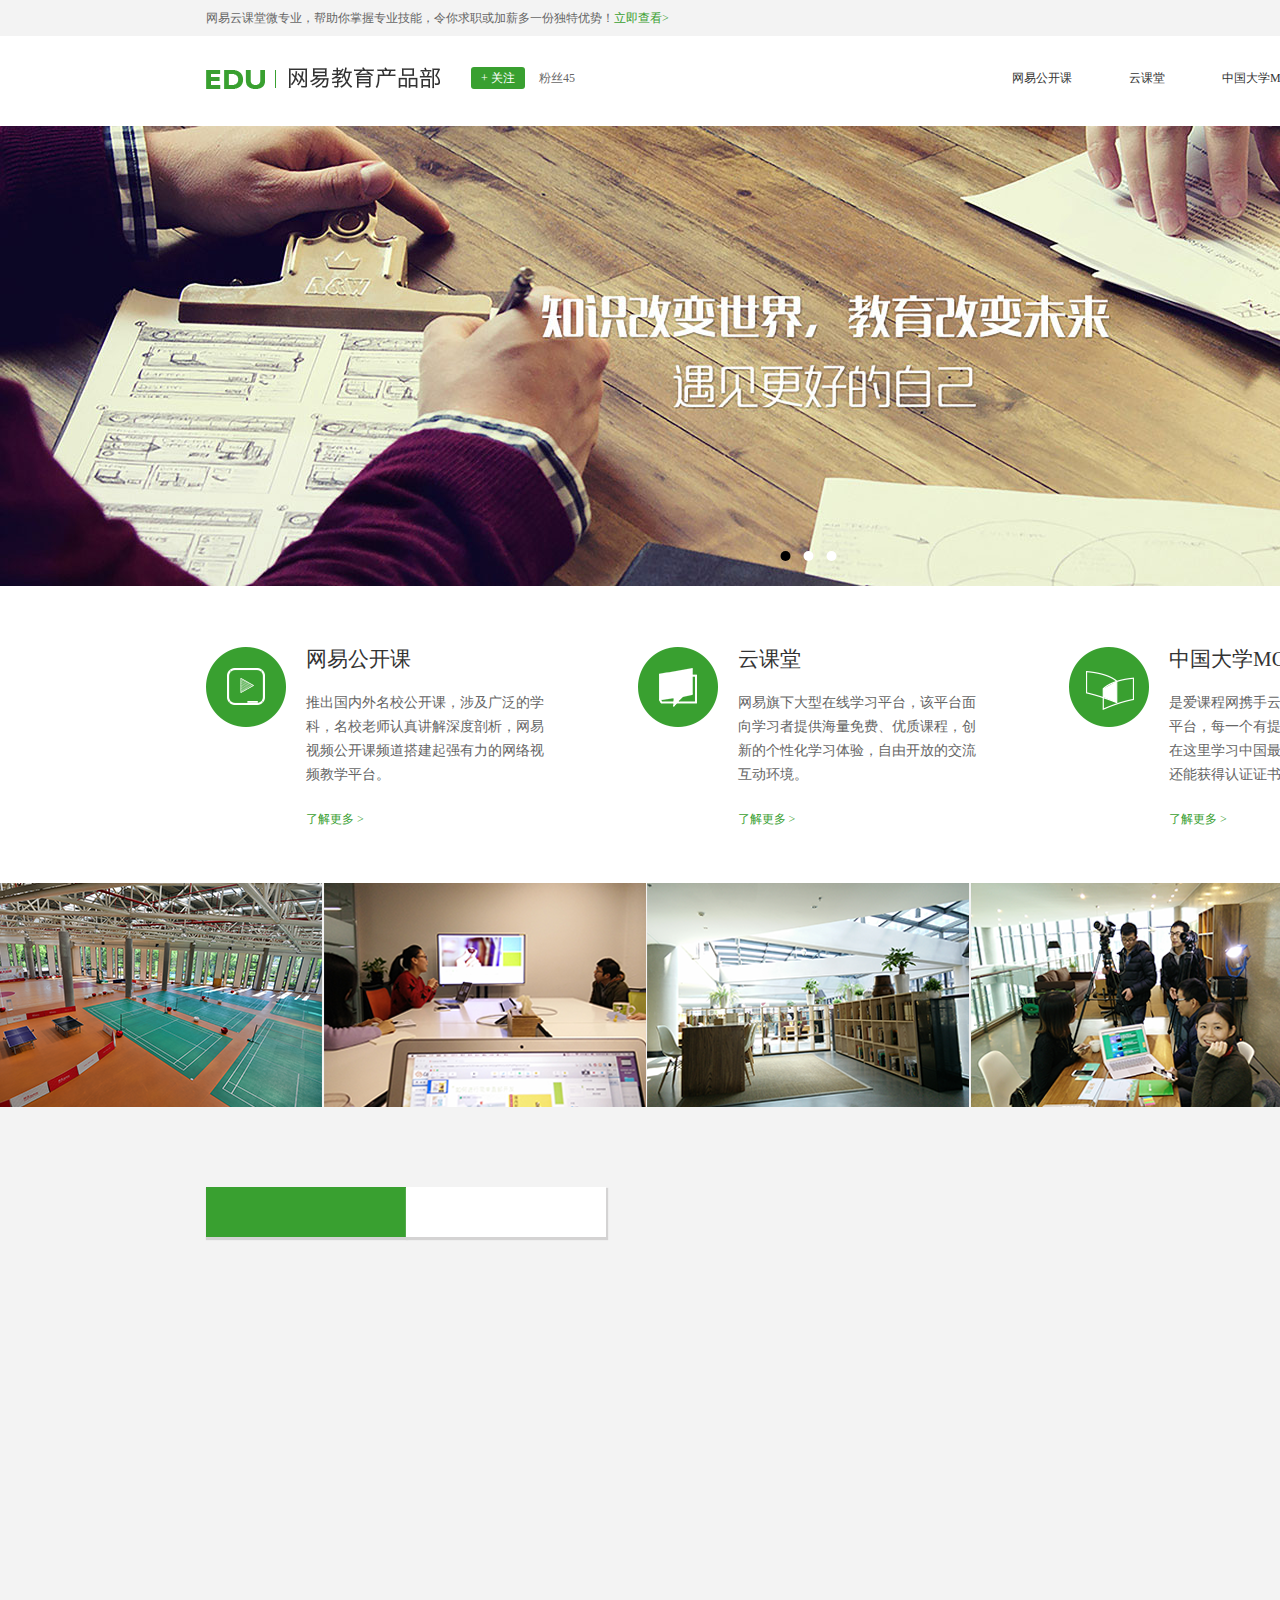
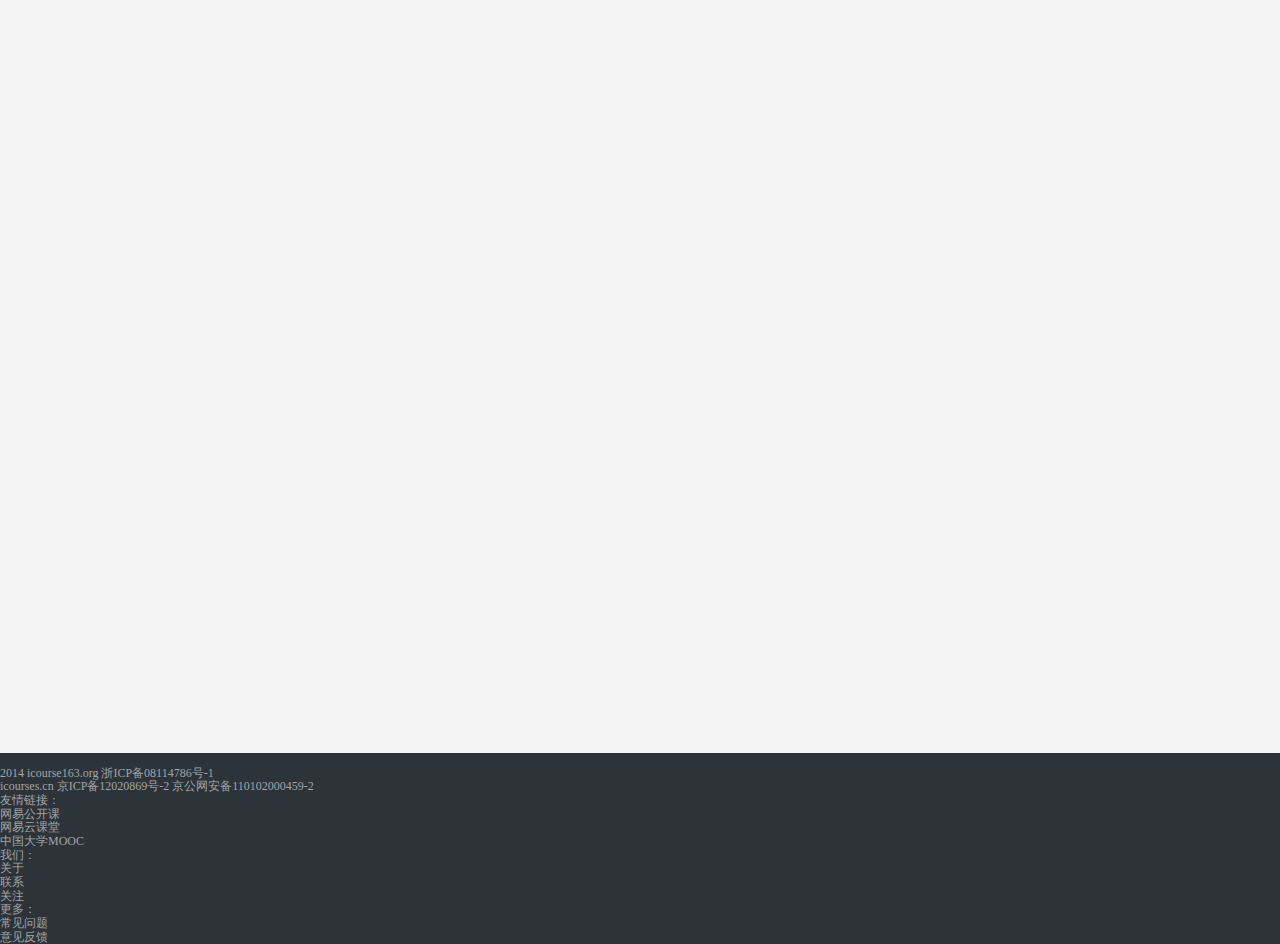
==== 大作业.html @ 4565487f "lunbo" ====
<!DOCTYPE html>
<html lang="en">
<head>
	<meta charset="UTF-8">
	<title>网易大作业</title>
	<link rel="stylesheet" type="text/css" href="css/reset.css">
	<link rel="stylesheet" type="text/css" href="">
	<style type="text/css" >
	body{
		font-family: '微软雅黑';white-space:nowrap;overflow-x:visible;
		color:#666666;
		overflow:auto;
		/*background-color: #f3f3f3;*/
		/*text-align: center;*/
	}
	.body2{
		
		width: 1616px;
/*		display: inline-block;*/
		margin:0 auto 0 auto;
	}
	.middle{
		margin: auto 206px auto 206px;

	}
	.flood{
		margin-bottom: 0px;
		background-color: #2c3339;
		color: #a2a4a5;
	}
	.flood>div>ul>li>a{
		color: #a2a4a5;
	}
	.flood>div>ul>li>a:hover{
		color: #a2a4a5;
		text-decoration:underline;
	}
	.top{
		background-color: #f3f3f3;
		margin-top: 0px;
		line-height: 36px;
		display: flex;
		font-size: 12px; 
	}
	.top_left{
		margin-left: 206px;
	}
	.top_right{
		margin:auto 205px auto auto;

	}
	.top_look{
		color: #39a030;
	}
	.top_2{
		height: 22px;
		display: inline-block;
		width: 100%;
		margin: 31px 0 37px 0;
/* 		float:left; */

	}
	.top2_EDU{
		background-image: url("img/img.png");
		background-repeat: no-repeat;
		background-position: 0 0px;
		height: 22px;
		width: 235px;
		float: left;
	}
	.top2_guanzhu{
		width: 54px;
		background-color: #39a030;
		float: left;
		line-height: 22px;
		margin-left: 30px;
		border-radius:3px;
		color: white;
		text-align:center;
	}
	.top2_guanzhu>a{
	color: white;
	}
	.top2_guanzhu>a:hover{
	color: white;
}
	.top2_fans {
		line-height: 22px;
		margin-left: 14px;
	}
	.top2_liebiao{
		float: right;
	}
	.top_2>*{
		display: inline-block;
	}
	.top2_ul{
		text-align: center;
		height: 22px;
		line-height: 22px;

	}
	.top2_ul>li{
	display: inline-block;margin: auto 54px -6px auto;
	}
/* 	.top2_ul>li> */
	a:hover{
	color: #39a030;
	}
	.top2_sousuo{
	background-image: url("img/img.png");
	background-repeat: no-repeat;
	background-position: 0 -123px;
	height: 18px;
	width: 18px;	
	
	}
	.top2_ul>li.top2_ssli{
	display: inline-block;margin: auto 29px -6px auto;
	}
	.lunbo{
	height: 460px;
	}
	.sanlie{
	
	margin:61px 0 61px 0;
	}
	.sanlie ul{

	}
	.sanlie ul li{
	display: inline-block;
	width: 341px;
	
	height: 175px;
	white-space:pre-wrap;
	}
	.top2_li{
	margin: 2px 15px 2px 0px; 
	}
	.sanlie_flex{
	display: flex;
	justify-content:space-between;
	line-height: 24px;
	}
	.first{
	flex-graw:1;
	}
	.mid{
	flex-graw:1;    
	}
	.thrid{
	flex-graw:1;
	}
	.sanlie_bgimg{
		background-image: url("img/img.png");
		background-repeat: no-repeat;
		height: 80px;
		width: 80px;	
		float: left;
		margin-right: 20px;
	}
	.bgfirst{
		background-position: 0 -43px;
	}
	.bgmid{
		background-position: -80px -43px;
	}
	.bgthrid{
		background-position: -160px -43px;
	}
	.bgright{
		overflow: hidden;
	}
	h3{
		font-size: 21px;
		color: #333333;
	}
	.h3p{
		font-size: 14px;
		margin: 20px auto 20px auto;
		margin-left: 100px;
	}
	.sanlie_flex>*>a{
		margin-left: 100px;
		color: #39a030;
	}
	.sanlie_flex>*>a:hover{
		text-decoration:underline;
	}
	.fiveimg{
		margin: auto 0px 80px 0px;
		display: flex;
		justify-content:space-between;

	}
	.fivehw{
		width: 322px;
		height: 224px;
		background-color: #f8f8f8;
		background-image: url("img/five.png");
		background-repeat: no-repeat;
		width: 320px;	
		height: 220px;
		padding: 2px 1px 2px 1px;
	}
	.five2{
		background-position: -323px 0px;
	}
	.five3{
		background-position: -648px 0px;
	}
	.five4{
		background-position: -975px 0px;
	}
	.five5{
		background-position: -1297px 0px;
	}	
	.prod_design{
		width: 200px;
		height: 50px;
		background-color: #39a030;
/*		display: inline-block;*/
		float: left;
		box-shadow:1px 2px 1px 1px #d4d3d3;
	}
	.prog_language{
		width: 200px;
		height: 50px;
		/*display: inline-block;*/
		background-color:white;
		float: left;
		box-shadow:1px 2px 1px 1px #d4d3d3;
	}
	.bgc{
		background-color:#f3f3f3;
		margin-left: 0px;
		height: 1470px;
	}
	.ajx{
		display: block;
		
	}
	.lunbo{
		position:relative;
		/*background-image: url("img/轮播.jpg");*/
	}
	.lunbo_dian{
		position:absolute;
		width:69px; 
        height:10px; 
        right: 50%;
        bottom:30px;
        transform: translate(50%,50%);

	}
	span{
		float: left;
        border-radius:10px;
        width:10px; 
        height:10px; 
        background-color: white;
        display: block;
        margin:0 6.5px;
        bottom: 10px;
        right: 13px; 
        /*position:absolute;*/
        cursor:pointer;
        z-index: 1;
	}
	span:hover{
        background-color: black;
    }
    span:checked{
        background-color: white;
    }
    span:last-of-type{
        right: 0px;
    }
	#d{
		z-index: 0;
	}
	.bianse{
		background-color: black;
	}
	.wuse{
		background-color: white;
	}
	</style>
</head>
<body>
	<div class="body2">
	<div class="top">
		<div class="top_left"><p>网易云课堂微专业，帮助你掌握专业技能，令你求职或加薪多一份独特优势！<a class="top_look" href="http://study.163.com/" target="view_window">立即查看></a></p></div>
		<div class="top_right"><p>X 不再提醒 <img src="" alt=""></p></div>
	</div>
<div class="middle">
	<div class="top_2">
		<div class="top2_EDU" ></div>
		<div class="top2_guanzhu"><a href="">+ 关注</a></div>
		<div class="top2_fans"<p>粉丝45</p></div>
		<div class="top2_liebiao">
		<ul class="top2_ul">
		<li><a href="http://open.163.com/" target="view_window">网易公开课</a></li>
		<li><a href="http://study.163.com/" target="view_window">云课堂</a></li>
		<li class="top2_ssli"><a href="http://www.icourse163.org/" target="view_window">中国大学MOOC</a></li>
		<li class="top2_li"><a href="http://open.163.com/" target="view_window"><div class="top2_sousuo"></div></a></li></ul>
		</div>
	</div></div>
	<div  id="d" class="lunbo"><a class="lunbo_a" href="http://open.163.com/" target="view_window" onmouseover="mOver(this)" onmouseout="mOut(this)">
		<img class="lunbo_jpg" src="img/轮播1.jpg" alt=""></a>
		<div class="lunbo_dian">
			<span class="bianse" id="sp1"></span>
			<span id="sp2"></span>
			<span id="sp3"></span>
		</div>
	</div>
	<script>
		function fadeout(element){

        var t = element.getElementsByClassName('lunbo')[0]//获取元素对象
        t.style.opacity=0;//设置初始透明度为0
        function step(){
            t.style.opacity= parseFloat(t.style.opacity) + 0.01;//透明度增加0.1
             return;
             if (t.style.opacity=1) {  //判断透明度为1时，删除定时器
             clearInterval(intervalId);
             };}
        var intervalId = setInterval(step,5)//定时，每0.05秒执行一次step函数使得透明度增加0.1,0.5秒钟后透明度正好为1.
       
    } ;
    	var t = document.getElementsByClassName('lunbo')[0];//获取元素对象
    	var thttp = t.getElementsByClassName('lunbo_a')[0];//获取图片链接
    	var tjpg = thttp.getElementsByClassName('lunbo_jpg')[0];//获取图片位置
    	var diannum = document.getElementsByTagName('span');//获取小圆点
    fadeout(document);
    		var num=0;
    		
    		function huan(){
    			
    			
    			var tjpg = thttp.getElementsByClassName('lunbo_jpg')[0];
    			var hhh;
    			var dian = t.getElementsByClassName('lunbo_a')[0];
    			
    			// document.getElementsByTagName('span')[0].style.backgroundColor
    			num++;//改变轮播图片名称序号
    			if(num == 4){
    				num=1;
    			};
    			if(num==1){
    				hhh='http://open.163.com/';
    				diannum[0].className='bianse';
    				// diannum[1].className-='bianse';
    				diannum[2].className='wuse';
    			};
    			if(num==2){
    				hhh='http://study.163.com/';
    				diannum[0].className='wuse';
    				diannum[1].className='bianse';
    				// diannum[2].className-='bianse';
    			};
    			if(num==3){
    				hhh='http://www.icourse163.org/';
    				// diannum[0].className-='bianse';
    				diannum[1].className='wuse';
    				diannum[2].className='bianse';
    			};
    		thttp.setAttribute('href',hhh);//改写网址
    		tjpg.setAttribute('src','img/轮播' + num +'.jpg');//改写轮播图片
    		diannum.className += 'bianse';
    		 fadeout(document);

    	var spand = document.getElementsByTagName('span');
    	spand[0].addEventListener('mouseover',function(){ 
    		clearInterval(lunbo);
    		tjpg.setAttribute('src','img/轮播1.jpg');
    		spand[0].setAttribute('class','bianse');
    		spand[1].setAttribute('class','wuse');
    		spand[2].setAttribute('class','wuse');
    		num=1;},false);
    	spand[1].addEventListener('mouseover',function(){ 
    		clearInterval(lunbo);
    		tjpg.setAttribute('src','img/轮播2.jpg');
    		spand[0].setAttribute('class','wuse');
    		spand[1].setAttribute('class','bianse');
    		spand[2].setAttribute('class','wuse');
    		num=2;},false);
    	spand[2].addEventListener('mouseover',function(){ 
    		clearInterval(lunbo);
    		tjpg.setAttribute('src','img/轮播3.jpg');
    		spand[1].setAttribute('class','wuse');
    		spand[0].setAttribute('class','wuse');
    		spand[2].setAttribute('class','bianse');
    		num=3;},false);
    		/* diannum.addEventListener('mousedown',num=num,false);*/
    	};
    	huan();
    	var lunbo = setInterval(huan,5000);
    	// var t = document.getElementsByClassName('lunbo')[0];
    	// d.addEventListener('mouseover',clearInterval(lunbo),false);
    	// d.addEventListener('mouseout',function(){var lunbo = setInterval(huan,5000)},false);
    	function mOver(obj){ //鼠标指向是删除切换轮播定时器
    		 clearInterval(lunbo);
    	}
    	function mOut(obj){ //鼠标移出时再设置定时器
    		lunbo = setInterval(huan,5000);
    	}
    	// 	var lunbo = setInterval(huan,5000);
    	// 	return lunbo;
    	// }

    	// spand[1].addEventListener('click',function(){ 
    	// 	clearInterval(lunbo);
    	// 	tjpg.setAttribute('src','img/轮播2.jpg');
    	// 	spand[0].className='wuse'；
    	// 	spand[2].className='wuse'；},false);
    	// spand[2].addEventListener('click',function(){ 
    	// 	clearInterval(lunbo);
    	// 	tjpg.setAttribute('src','img/轮播3.jpg');
    	// 	spand[0].className='wuse'；
    	// 	spand[1].className='wuse'；},false);




	</script>

	<div class="middle">
	<div class="sanlie">
	<ul class="sanlie_flex">
		<li class="first"><div class="sanlie_bgimg bgfirst"></div><div class="bgright bgr1"></div><h3>网易公开课</h3><p class="h3p">推出国内外名校公开课，涉及广泛的学科，名校老师认真讲解深度剖析，网易视频公开课频道搭建起强有力的网络视频教学平台。</p><a href="http://open.163.com/" target="view_window">了解更多 ></a>
		</li>
		<li class="mid"><div class="sanlie_bgimg bgmid"></div><div class="bgright bgr2"></div><h3>云课堂</h3><p class="h3p">网易旗下大型在线学习平台，该平台面向学习者提供海量免费、优质课程，创新的个性化学习体验，自由开放的交流互动环境。</p><a href="http://study.163.com/" target="view_window">了解更多 ></a>
		</li>
		<li class="thrid"><div class="sanlie_bgimg bgthrid"></div><div class="bgright bgr3"></div><h3>中国大学MOOC</h3><p class="h3p">是爱课程网携手云课堂打造的在线学习平台，每一个有提升愿望的人,都可以在这里学习中国最好的大学课程，学完还能获得认证证书。</p><a href="http://www.icourse163.org/" target="view_window">了解更多 ></a>
		</li>
	</ul>
	</div>
</div>
<div class="bgc">
	<div class="fiveimg">
		<div class="five1 fivehw"></div>			
		<div class="five2 fivehw"></div>	
		<div class="five3 fivehw"></div>
		<div class="five4 fivehw"></div>
		<div class="five5 fivehw"></div>			
	</div>

<div class="middle ajx">
	<div class="prod_design"></div>
	<div class="prog_language"></div>
</div>
</div>
	<div class="flood">
		<div>
			<img src="" alt=""><p>2014 icourse163.org 浙ICP备08114786号-1</p><p>icourses.cn 京ICP备12020869号-2 京公网安备110102000459-2</p>
		</div>
		<div>
			<ul><p>友情链接：</p>
			<li><a href="">网易公开课</a></li>
			<li><a href="">网易云课堂</a></li>
			<li><a href="">中国大学MOOC</a></li>
			</ul>
		</div>		
		<div>
			<ul><p>我们：</p>
			<li><a href="">关于</a></li>
			<li><a href="">联系</a></li>
			<li><a href="">关注</a></li>
			</ul>
		</div>
		<div>
			<ul><p>更多：</p>
			<li><a href="">常见问题</a></li>
			<li><a href="">意见反馈</a></li>
			</ul>
		</div>
	</div>
</div> <!-- body2 -->
</body>
</html>
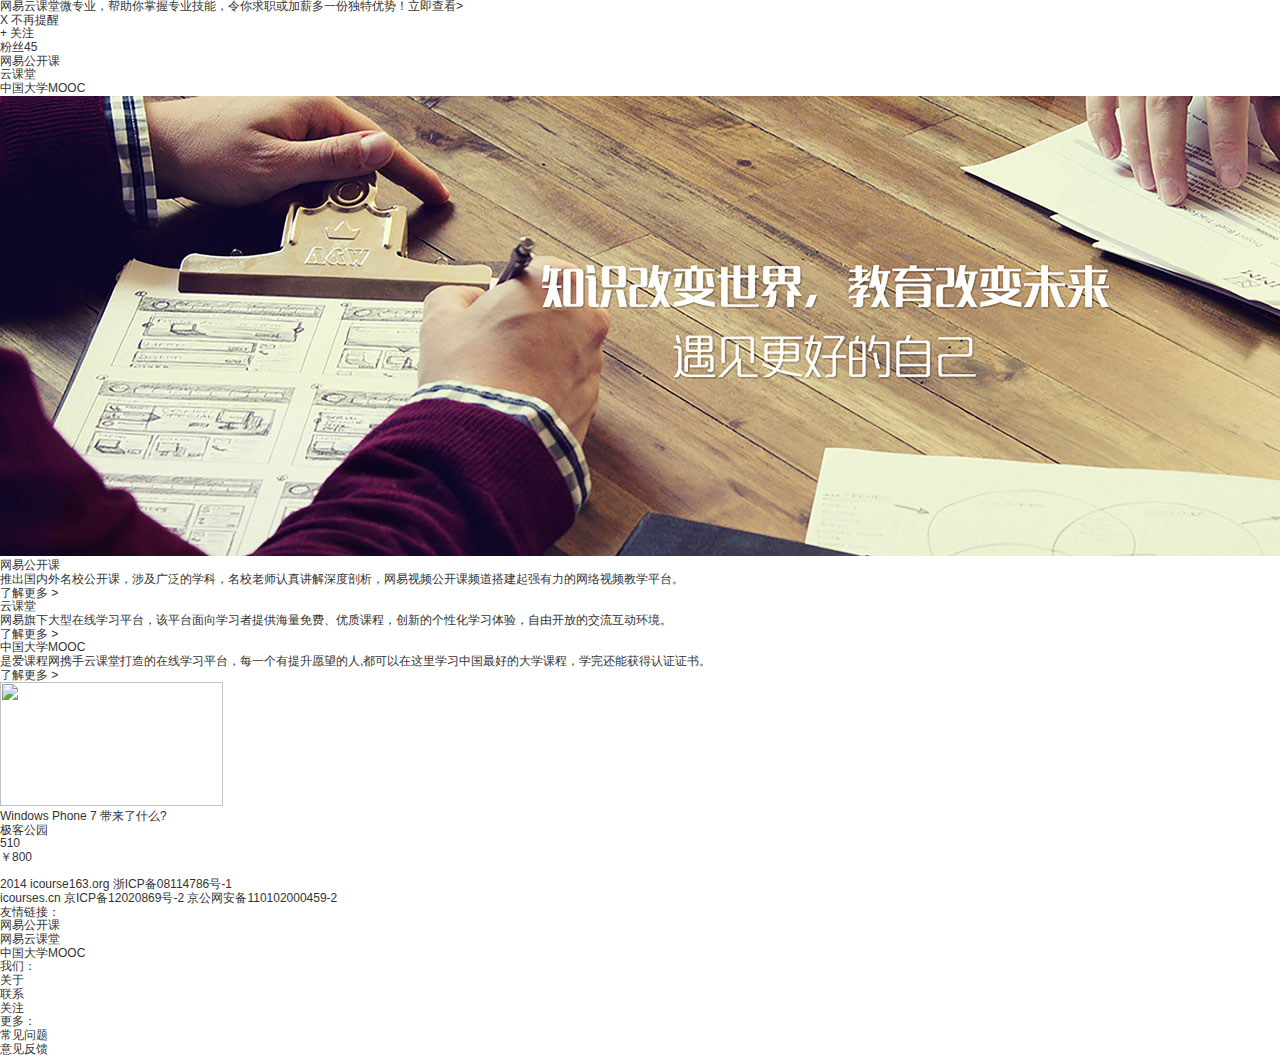
==== commit 2719afc9: "9.17" ====
--- a/大作业.html
+++ b/大作业.html
@@ -4,289 +4,8 @@
 	<meta charset="UTF-8">
 	<title>网易大作业</title>
 	<link rel="stylesheet" type="text/css" href="css/reset.css">
-	<link rel="stylesheet" type="text/css" href="">
-	<style type="text/css" >
-	body{
-		font-family: '微软雅黑';white-space:nowrap;overflow-x:visible;
-		color:#666666;
-		overflow:auto;
-		/*background-color: #f3f3f3;*/
-		/*text-align: center;*/
-	}
-	.body2{
-		
-		width: 1616px;
-/*		display: inline-block;*/
-		margin:0 auto 0 auto;
-	}
-	.middle{
-		margin: auto 206px auto 206px;
-
-	}
-	.flood{
-		margin-bottom: 0px;
-		background-color: #2c3339;
-		color: #a2a4a5;
-	}
-	.flood>div>ul>li>a{
-		color: #a2a4a5;
-	}
-	.flood>div>ul>li>a:hover{
-		color: #a2a4a5;
-		text-decoration:underline;
-	}
-	.top{
-		background-color: #f3f3f3;
-		margin-top: 0px;
-		line-height: 36px;
-		display: flex;
-		font-size: 12px; 
-	}
-	.top_left{
-		margin-left: 206px;
-	}
-	.top_right{
-		margin:auto 205px auto auto;
-
-	}
-	.top_look{
-		color: #39a030;
-	}
-	.top_2{
-		height: 22px;
-		display: inline-block;
-		width: 100%;
-		margin: 31px 0 37px 0;
-/* 		float:left; */
-
-	}
-	.top2_EDU{
-		background-image: url("img/img.png");
-		background-repeat: no-repeat;
-		background-position: 0 0px;
-		height: 22px;
-		width: 235px;
-		float: left;
-	}
-	.top2_guanzhu{
-		width: 54px;
-		background-color: #39a030;
-		float: left;
-		line-height: 22px;
-		margin-left: 30px;
-		border-radius:3px;
-		color: white;
-		text-align:center;
-	}
-	.top2_guanzhu>a{
-	color: white;
-	}
-	.top2_guanzhu>a:hover{
-	color: white;
-}
-	.top2_fans {
-		line-height: 22px;
-		margin-left: 14px;
-	}
-	.top2_liebiao{
-		float: right;
-	}
-	.top_2>*{
-		display: inline-block;
-	}
-	.top2_ul{
-		text-align: center;
-		height: 22px;
-		line-height: 22px;
-
-	}
-	.top2_ul>li{
-	display: inline-block;margin: auto 54px -6px auto;
-	}
-/* 	.top2_ul>li> */
-	a:hover{
-	color: #39a030;
-	}
-	.top2_sousuo{
-	background-image: url("img/img.png");
-	background-repeat: no-repeat;
-	background-position: 0 -123px;
-	height: 18px;
-	width: 18px;	
-	
-	}
-	.top2_ul>li.top2_ssli{
-	display: inline-block;margin: auto 29px -6px auto;
-	}
-	.lunbo{
-	height: 460px;
-	}
-	.sanlie{
-	
-	margin:61px 0 61px 0;
-	}
-	.sanlie ul{
-
-	}
-	.sanlie ul li{
-	display: inline-block;
-	width: 341px;
-	
-	height: 175px;
-	white-space:pre-wrap;
-	}
-	.top2_li{
-	margin: 2px 15px 2px 0px; 
-	}
-	.sanlie_flex{
-	display: flex;
-	justify-content:space-between;
-	line-height: 24px;
-	}
-	.first{
-	flex-graw:1;
-	}
-	.mid{
-	flex-graw:1;    
-	}
-	.thrid{
-	flex-graw:1;
-	}
-	.sanlie_bgimg{
-		background-image: url("img/img.png");
-		background-repeat: no-repeat;
-		height: 80px;
-		width: 80px;	
-		float: left;
-		margin-right: 20px;
-	}
-	.bgfirst{
-		background-position: 0 -43px;
-	}
-	.bgmid{
-		background-position: -80px -43px;
-	}
-	.bgthrid{
-		background-position: -160px -43px;
-	}
-	.bgright{
-		overflow: hidden;
-	}
-	h3{
-		font-size: 21px;
-		color: #333333;
-	}
-	.h3p{
-		font-size: 14px;
-		margin: 20px auto 20px auto;
-		margin-left: 100px;
-	}
-	.sanlie_flex>*>a{
-		margin-left: 100px;
-		color: #39a030;
-	}
-	.sanlie_flex>*>a:hover{
-		text-decoration:underline;
-	}
-	.fiveimg{
-		margin: auto 0px 80px 0px;
-		display: flex;
-		justify-content:space-between;
-
-	}
-	.fivehw{
-		width: 322px;
-		height: 224px;
-		background-color: #f8f8f8;
-		background-image: url("img/five.png");
-		background-repeat: no-repeat;
-		width: 320px;	
-		height: 220px;
-		padding: 2px 1px 2px 1px;
-	}
-	.five2{
-		background-position: -323px 0px;
-	}
-	.five3{
-		background-position: -648px 0px;
-	}
-	.five4{
-		background-position: -975px 0px;
-	}
-	.five5{
-		background-position: -1297px 0px;
-	}	
-	.prod_design{
-		width: 200px;
-		height: 50px;
-		background-color: #39a030;
-/*		display: inline-block;*/
-		float: left;
-		box-shadow:1px 2px 1px 1px #d4d3d3;
-	}
-	.prog_language{
-		width: 200px;
-		height: 50px;
-		/*display: inline-block;*/
-		background-color:white;
-		float: left;
-		box-shadow:1px 2px 1px 1px #d4d3d3;
-	}
-	.bgc{
-		background-color:#f3f3f3;
-		margin-left: 0px;
-		height: 1470px;
-	}
-	.ajx{
-		display: block;
-		
-	}
-	.lunbo{
-		position:relative;
-		/*background-image: url("img/轮播.jpg");*/
-	}
-	.lunbo_dian{
-		position:absolute;
-		width:69px; 
-        height:10px; 
-        right: 50%;
-        bottom:30px;
-        transform: translate(50%,50%);
-
-	}
-	span{
-		float: left;
-        border-radius:10px;
-        width:10px; 
-        height:10px; 
-        background-color: white;
-        display: block;
-        margin:0 6.5px;
-        bottom: 10px;
-        right: 13px; 
-        /*position:absolute;*/
-        cursor:pointer;
-        z-index: 1;
-	}
-	span:hover{
-        background-color: black;
-    }
-    span:checked{
-        background-color: white;
-    }
-    span:last-of-type{
-        right: 0px;
-    }
-	#d{
-		z-index: 0;
-	}
-	.bianse{
-		background-color: black;
-	}
-	.wuse{
-		background-color: white;
-	}
-	</style>
+	<link rel="stylesheet" type="text/css" href="css/Widescreen.css">
+
 </head>
 <body>
 	<div class="body2">
@@ -378,6 +97,7 @@
     		spand[0].setAttribute('class','bianse');
     		spand[1].setAttribute('class','wuse');
     		spand[2].setAttribute('class','wuse');
+    		fadeout(document);
     		num=1;},false);
     	spand[1].addEventListener('mouseover',function(){ 
     		clearInterval(lunbo);
@@ -385,6 +105,7 @@
     		spand[0].setAttribute('class','wuse');
     		spand[1].setAttribute('class','bianse');
     		spand[2].setAttribute('class','wuse');
+    		fadeout(document);
     		num=2;},false);
     	spand[2].addEventListener('mouseover',function(){ 
     		clearInterval(lunbo);
@@ -392,6 +113,7 @@
     		spand[1].setAttribute('class','wuse');
     		spand[0].setAttribute('class','wuse');
     		spand[2].setAttribute('class','bianse');
+    		fadeout(document);
     		num=3;},false);
     		/* diannum.addEventListener('mousedown',num=num,false);*/
     	};
@@ -423,7 +145,35 @@
 
 
 
-
+    	
+    	function page10(i){
+    		var i;
+
+		var xhr = new XMLHttpRequest();
+    	xhr.onreadystatechange = function(callback){
+    	 if (xhr.readyState === 4) { // 成功完成
+        // 判断响应结果:
+        if (xhr.status === 200) {
+            //console.log(xhr.responseText)// 成功，通过responseText拿到响应的文本:
+            return success(xhr.responseText);
+        } else {
+            // 失败，根据响应码判断失败原因:
+            //return fail(xhr.status);
+        }
+    	}
+    	}
+    	xhr.open('get','http://study.163.com/webDev/couresByCategory.htm'+'?' + 'pageNo='+ i +'&psize=20&type=10',true);
+    	//xhr.setRequestHeader()
+    	xhr.send();
+    	
+    	
+
+    	function success(obj){
+    		var data = JSON.parse(obj);
+    		console.log(data);
+    		console.log(data.list[0].bigPhotoUrl)
+    	}
+    	}
 	</script>
 
 	<div class="middle">
@@ -448,8 +198,22 @@
 	</div>
 
 <div class="middle ajx">
+	<div class="midtop">
 	<div class="prod_design"></div>
 	<div class="prog_language"></div>
+	</div>
+	<div class="midclass">
+		<div class="oneclass">
+			<div class="occenter">
+				<img width="223px" height="124px" src="http://img0.ph.126.net/ftDZ6dX0KhGAgzYgFvco7A==/6597692090238895296.jpg" alt="">
+				<p class="onep1">Windows Phone 7 带来了什么?</p>
+				<p class="onep2">极客公园</p>
+				<div class="onepeople"><p>510</p></div>
+				<p class="onemoney">￥800</p>
+			</div>
+		</div>
+		
+	</div>
 </div>
 </div>
 	<div class="flood">
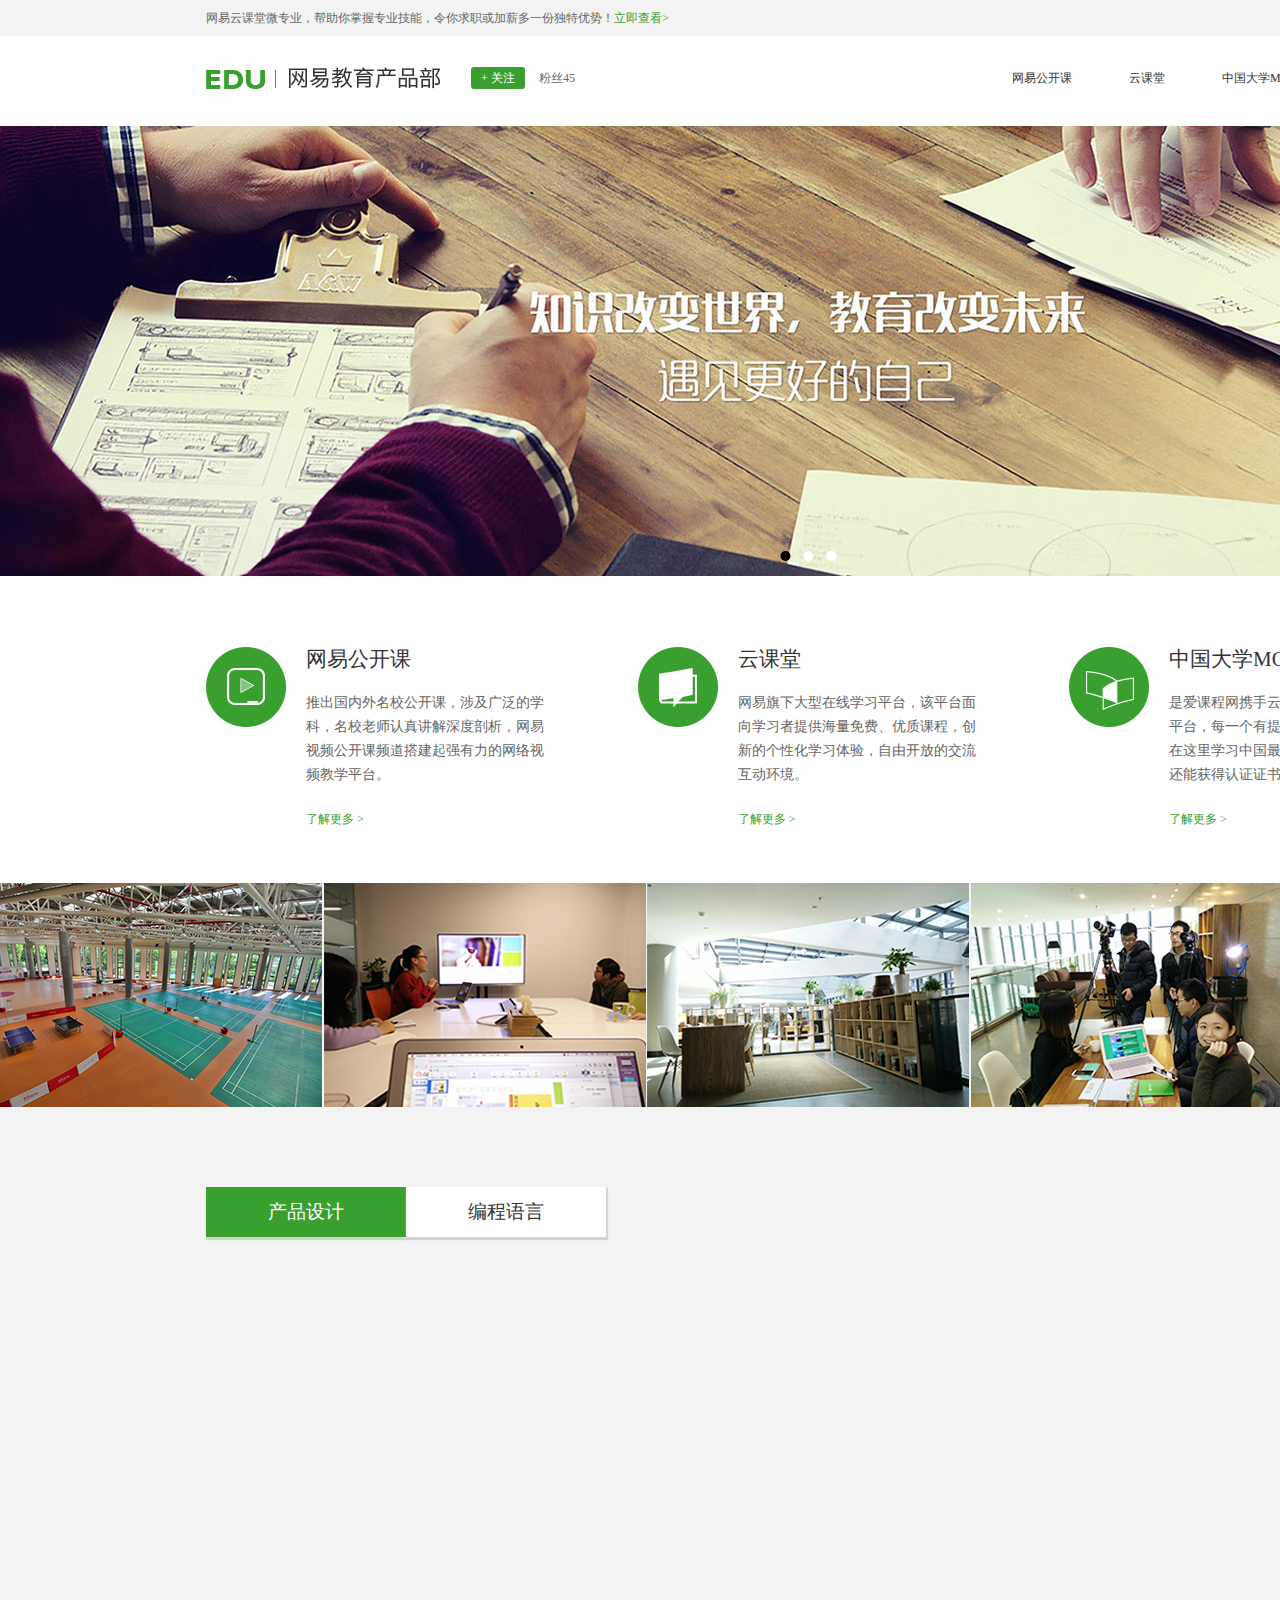
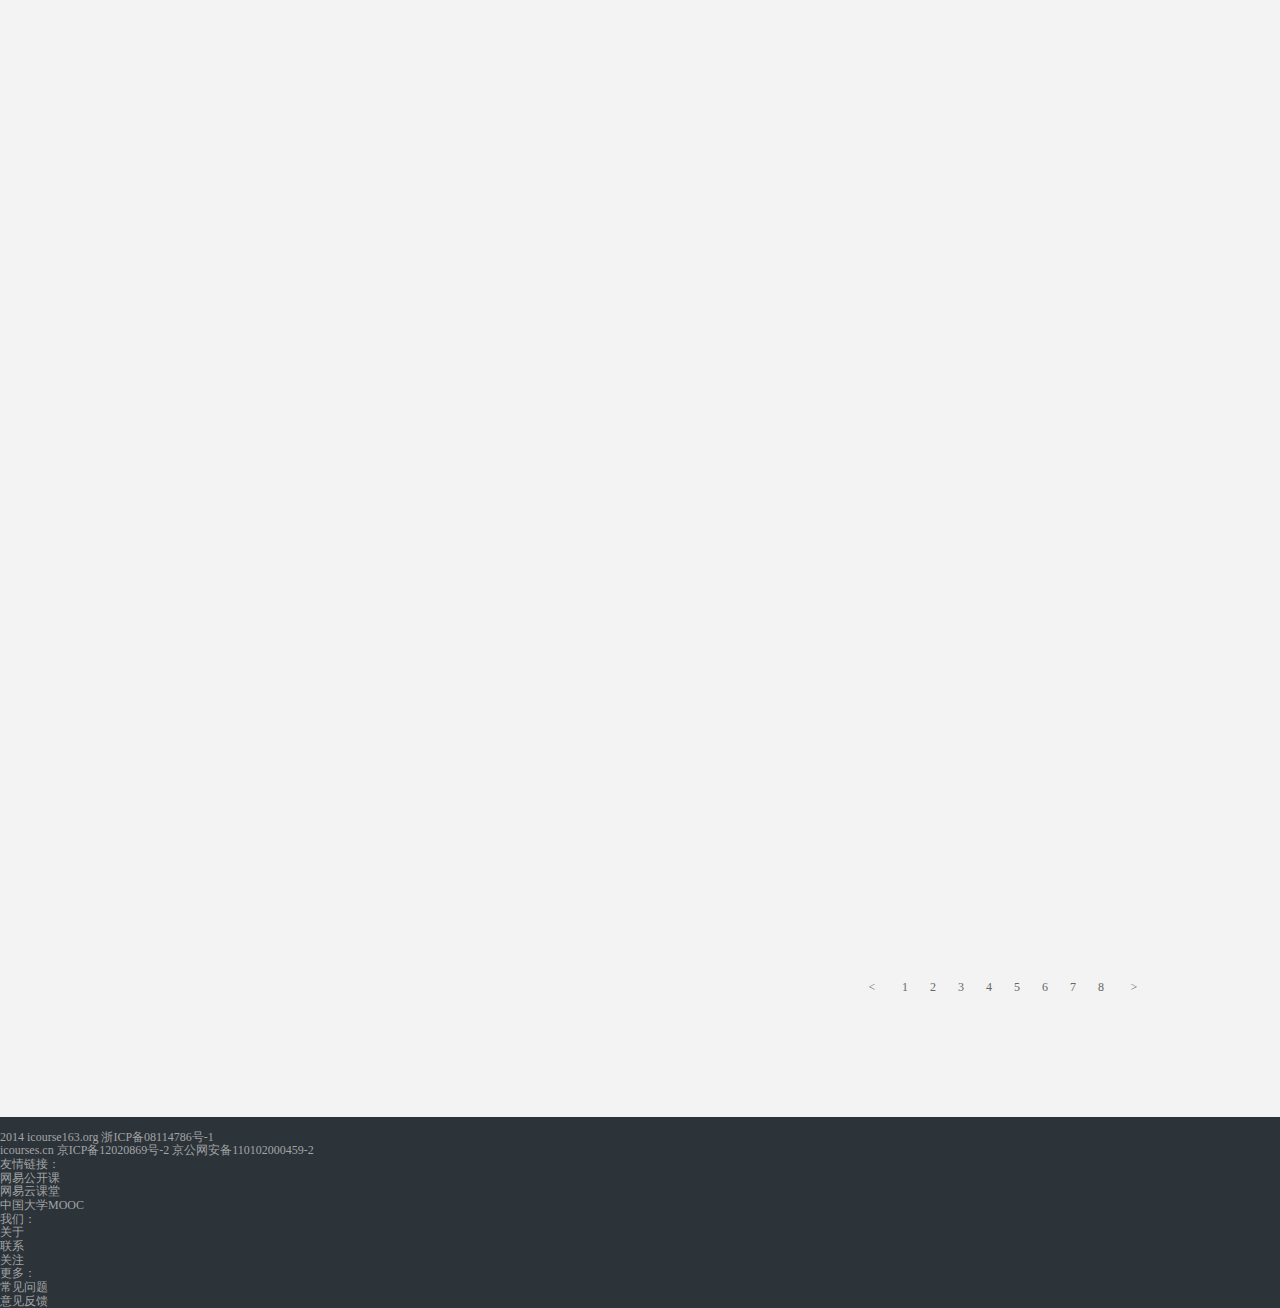
==== commit 65febc01: "9.21" ====
--- a/大作业.html
+++ b/大作业.html
@@ -27,154 +27,14 @@
 		</div>
 	</div></div>
 	<div  id="d" class="lunbo"><a class="lunbo_a" href="http://open.163.com/" target="view_window" onmouseover="mOver(this)" onmouseout="mOut(this)">
-		<img class="lunbo_jpg" src="img/轮播1.jpg" alt=""></a>
+		<img class="lunbo_jpg" src="css/img/轮播1.jpg" alt=""></a>
 		<div class="lunbo_dian">
 			<span class="bianse" id="sp1"></span>
 			<span id="sp2"></span>
 			<span id="sp3"></span>
 		</div>
 	</div>
-	<script>
-		function fadeout(element){
-
-        var t = element.getElementsByClassName('lunbo')[0]//获取元素对象
-        t.style.opacity=0;//设置初始透明度为0
-        function step(){
-            t.style.opacity= parseFloat(t.style.opacity) + 0.01;//透明度增加0.1
-             return;
-             if (t.style.opacity=1) {  //判断透明度为1时，删除定时器
-             clearInterval(intervalId);
-             };}
-        var intervalId = setInterval(step,5)//定时，每0.05秒执行一次step函数使得透明度增加0.1,0.5秒钟后透明度正好为1.
-       
-    } ;
-    	var t = document.getElementsByClassName('lunbo')[0];//获取元素对象
-    	var thttp = t.getElementsByClassName('lunbo_a')[0];//获取图片链接
-    	var tjpg = thttp.getElementsByClassName('lunbo_jpg')[0];//获取图片位置
-    	var diannum = document.getElementsByTagName('span');//获取小圆点
-    fadeout(document);
-    		var num=0;
-    		
-    		function huan(){
-    			
-    			
-    			var tjpg = thttp.getElementsByClassName('lunbo_jpg')[0];
-    			var hhh;
-    			var dian = t.getElementsByClassName('lunbo_a')[0];
-    			
-    			// document.getElementsByTagName('span')[0].style.backgroundColor
-    			num++;//改变轮播图片名称序号
-    			if(num == 4){
-    				num=1;
-    			};
-    			if(num==1){
-    				hhh='http://open.163.com/';
-    				diannum[0].className='bianse';
-    				// diannum[1].className-='bianse';
-    				diannum[2].className='wuse';
-    			};
-    			if(num==2){
-    				hhh='http://study.163.com/';
-    				diannum[0].className='wuse';
-    				diannum[1].className='bianse';
-    				// diannum[2].className-='bianse';
-    			};
-    			if(num==3){
-    				hhh='http://www.icourse163.org/';
-    				// diannum[0].className-='bianse';
-    				diannum[1].className='wuse';
-    				diannum[2].className='bianse';
-    			};
-    		thttp.setAttribute('href',hhh);//改写网址
-    		tjpg.setAttribute('src','img/轮播' + num +'.jpg');//改写轮播图片
-    		diannum.className += 'bianse';
-    		 fadeout(document);
-
-    	var spand = document.getElementsByTagName('span');
-    	spand[0].addEventListener('mouseover',function(){ 
-    		clearInterval(lunbo);
-    		tjpg.setAttribute('src','img/轮播1.jpg');
-    		spand[0].setAttribute('class','bianse');
-    		spand[1].setAttribute('class','wuse');
-    		spand[2].setAttribute('class','wuse');
-    		fadeout(document);
-    		num=1;},false);
-    	spand[1].addEventListener('mouseover',function(){ 
-    		clearInterval(lunbo);
-    		tjpg.setAttribute('src','img/轮播2.jpg');
-    		spand[0].setAttribute('class','wuse');
-    		spand[1].setAttribute('class','bianse');
-    		spand[2].setAttribute('class','wuse');
-    		fadeout(document);
-    		num=2;},false);
-    	spand[2].addEventListener('mouseover',function(){ 
-    		clearInterval(lunbo);
-    		tjpg.setAttribute('src','img/轮播3.jpg');
-    		spand[1].setAttribute('class','wuse');
-    		spand[0].setAttribute('class','wuse');
-    		spand[2].setAttribute('class','bianse');
-    		fadeout(document);
-    		num=3;},false);
-    		/* diannum.addEventListener('mousedown',num=num,false);*/
-    	};
-    	huan();
-    	var lunbo = setInterval(huan,5000);
-    	// var t = document.getElementsByClassName('lunbo')[0];
-    	// d.addEventListener('mouseover',clearInterval(lunbo),false);
-    	// d.addEventListener('mouseout',function(){var lunbo = setInterval(huan,5000)},false);
-    	function mOver(obj){ //鼠标指向是删除切换轮播定时器
-    		 clearInterval(lunbo);
-    	}
-    	function mOut(obj){ //鼠标移出时再设置定时器
-    		lunbo = setInterval(huan,5000);
-    	}
-    	// 	var lunbo = setInterval(huan,5000);
-    	// 	return lunbo;
-    	// }
-
-    	// spand[1].addEventListener('click',function(){ 
-    	// 	clearInterval(lunbo);
-    	// 	tjpg.setAttribute('src','img/轮播2.jpg');
-    	// 	spand[0].className='wuse'；
-    	// 	spand[2].className='wuse'；},false);
-    	// spand[2].addEventListener('click',function(){ 
-    	// 	clearInterval(lunbo);
-    	// 	tjpg.setAttribute('src','img/轮播3.jpg');
-    	// 	spand[0].className='wuse'；
-    	// 	spand[1].className='wuse'；},false);
-
-
-
-    	
-    	function page10(i){
-    		var i;
-
-		var xhr = new XMLHttpRequest();
-    	xhr.onreadystatechange = function(callback){
-    	 if (xhr.readyState === 4) { // 成功完成
-        // 判断响应结果:
-        if (xhr.status === 200) {
-            //console.log(xhr.responseText)// 成功，通过responseText拿到响应的文本:
-            return success(xhr.responseText);
-        } else {
-            // 失败，根据响应码判断失败原因:
-            //return fail(xhr.status);
-        }
-    	}
-    	}
-    	xhr.open('get','http://study.163.com/webDev/couresByCategory.htm'+'?' + 'pageNo='+ i +'&psize=20&type=10',true);
-    	//xhr.setRequestHeader()
-    	xhr.send();
-    	
-    	
-
-    	function success(obj){
-    		var data = JSON.parse(obj);
-    		console.log(data);
-    		console.log(data.list[0].bigPhotoUrl)
-    	}
-    	}
-	</script>
+
 
 	<div class="middle">
 	<div class="sanlie">
@@ -199,21 +59,39 @@
 
 <div class="middle ajx">
 	<div class="midtop">
-	<div class="prod_design"></div>
-	<div class="prog_language"></div>
-	</div>
-	<div class="midclass">
-		<div class="oneclass">
-			<div class="occenter">
-				<img width="223px" height="124px" src="http://img0.ph.126.net/ftDZ6dX0KhGAgzYgFvco7A==/6597692090238895296.jpg" alt="">
-				<p class="onep1">Windows Phone 7 带来了什么?</p>
-				<p class="onep2">极客公园</p>
-				<div class="onepeople"><p>510</p></div>
-				<p class="onemoney">￥800</p>
-			</div>
-		</div>
-		
-	</div>
+	<div class="prod_design midp" aname="midpp"><a href="#midpp"><p>产品设计</p></a></div>
+	<div class="prog_language midp"><a href="#midpp"><p>编程语言</p></a></div>
+	</div>
+	<div class="midclass" id="midclass">
+    <div id="deletdiv">
+		<!-- <div class="oneclass">
+                    <div class="occenter">
+                        <img width="223px" height="124px" src="http://img0.ph.126.net/ftDZ6dX0KhGAgzYgFvco7A==/6597692090238895296.jpg" alt="">
+                        <div class="onefod">
+                        <p class="onep1">Windows Phone 7 带来了什么?</p>
+                        <p class="onep2">极客公园</p>
+                        <div class="onepeople"><p>510</p></div>
+                        <p class="onemoney">￥800</p>
+                        </div>
+                    </div>
+        </div> -->
+    </div>
+	<div class="pages">
+        <ul>
+            <li onmousedown="getEventTrigger(event)" class="pgsl1 fanye" > < </li>
+            <li onmousedown="getEventTrigger(event)" class="pgsl fanye"> 1 </li>
+            <li onmousedown="getEventTrigger(event)" class="pgsl fanye"> 2 </li>
+            <li onmousedown="getEventTrigger(event)" class="pgsl fanye"> 3 </li>
+            <li onmousedown="getEventTrigger(event)" class="pgsl fanye"> 4 </li>
+            <li onmousedown="getEventTrigger(event)" class="pgsl fanye"> 5 </li>
+            <li onmousedown="getEventTrigger(event)" class="pgsl fanye"> 6 </li>
+            <li onmousedown="getEventTrigger(event)" class="pgsl fanye"> 7 </li>
+            <li onmousedown="getEventTrigger(event)" class="pgsl fanye"> 8 </li>
+            <li onmousedown="getEventTrigger(event)" class="pgsl1 fanye"> > </li>
+        </ul>
+    </div>
+	</div>
+
 </div>
 </div>
 	<div class="flood">
@@ -242,5 +120,267 @@
 		</div>
 	</div>
 </div> <!-- body2 -->
+    <script>
+   // 兼容IE8 事件注册 取消
+         var addEvent = document.addEventListener ?
+             function(elem,type,listener,useCapture){
+                 elem.addEventListener(type,listener,useCapture);
+             }:
+             function(elem,type,listener,useCapture){
+                 elem.attachEvent('on' + type, listener);
+             };
+         var delEvent = document.removeEventListener ?
+             function(elem,type,listener,useCapture){
+                 elem.removeEventListener(type,listener,useCapture);
+             }:
+             function(elem,type,listener,useCapture){
+                 elem.detachEvent('on' + type, listener);
+             };
+
+
+function getElementsByClassName(element, names) {   //获取class元素
+        if (element.getElementsByClassName) {
+            return element.getElementsByClassName(names);
+        } else {
+            var elements = element.getElementsByTagName('*');
+            var result = [];
+            var element,
+                classNameStr,
+                flag;
+            names = names.split(' ');
+            for (var i = 0; element = elements[i]; i++) {
+                classNameStr = ' ' + element.className + ' ';
+                flag = true;
+                for (var j = 0, name; name = names[j]; j++) {
+                    if (classNameStr.indexOf(' ' + name + '') == -1) {
+                        flag = false;
+                        break;
+                    }
+                }
+                if (flag) {
+                    result.push(element);
+                }
+            }
+            return result;
+        }
+    }
+    
+        function fadeout(element){
+
+        var t = getElementsByClassName(element,'lunbo')[0]//获取元素对象
+        t.style.opacity=0;//设置初始透明度为0
+        function step(){
+            t.style.opacity= parseFloat(t.style.opacity) + 0.01;//透明度增加0.1
+             return;
+             if (t.style.opacity=1) {  //判断透明度为1时，删除定时器
+             clearInterval(intervalId);
+             };}
+        var intervalId = setInterval(step,5)//定时，每0.05秒执行一次step函数使得透明度增加0.1,0.5秒钟后透明度正好为1.
+       
+    } ;
+        var t = getElementsByClassName(document,'lunbo')[0];//获取元素对象
+        var thttp = getElementsByClassName(t,'lunbo_a')[0];//获取图片链接
+        var tjpg = getElementsByClassName(thttp,'lunbo_jpg')[0];//获取图片位置
+        var diannum = document.getElementsByTagName('span');//获取小圆点
+    fadeout(document);
+            var num=0;
+            
+            function huan(){
+                
+                
+                var tjpg = getElementsByClassName(thttp,'lunbo_jpg')[0];
+                var hhh;
+                var dian = getElementsByClassName(t,'lunbo_a')[0];
+                
+                // document.getElementsByTagName('span')[0].style.backgroundColor
+                num++;//改变轮播图片名称序号
+                if(num == 4){
+                    num=1;
+                };
+                if(num==1){
+                    hhh='http://open.163.com/';
+                    diannum[0].className='bianse';
+                    // diannum[1].className-='bianse';
+                    diannum[2].className='wuse';
+                };
+                if(num==2){
+                    hhh='http://study.163.com/';
+                    diannum[0].className='wuse';
+                    diannum[1].className='bianse';
+                    // diannum[2].className-='bianse';
+                };
+                if(num==3){
+                    hhh='http://www.icourse163.org/';
+                    // diannum[0].className-='bianse';
+                    diannum[1].className='wuse';
+                    diannum[2].className='bianse';
+                };
+            thttp.setAttribute('href',hhh);//改写网址
+            tjpg.setAttribute('src','css/img/轮播' + num +'.jpg');//改写轮播图片
+            diannum.className += 'bianse';
+             fadeout(document);
+
+        var spand = document.getElementsByTagName('span');
+        spand[0].addEventListener('mouseover',function(){ 
+            clearInterval(lunbo);
+            tjpg.setAttribute('src','css/img/轮播1.jpg');
+            spand[0].setAttribute('class','bianse');
+            spand[1].setAttribute('class','wuse');
+            spand[2].setAttribute('class','wuse');
+            fadeout(document);
+            num=1;},false);
+        spand[1].addEventListener('mouseover',function(){ 
+            clearInterval(lunbo);
+            tjpg.setAttribute('src','css/img/轮播2.jpg');
+            spand[0].setAttribute('class','wuse');
+            spand[1].setAttribute('class','bianse');
+            spand[2].setAttribute('class','wuse');
+            fadeout(document);
+            num=2;},false);
+        spand[2].addEventListener('mouseover',function(){ 
+            clearInterval(lunbo);
+            tjpg.setAttribute('src','css/img/轮播3.jpg');
+            spand[1].setAttribute('class','wuse');
+            spand[0].setAttribute('class','wuse');
+            spand[2].setAttribute('class','bianse');
+            fadeout(document);
+            num=3;},false);
+            /* diannum.addEventListener('mousedown',num=num,false);*/
+        };
+        huan();
+        var lunbo = setInterval(huan,5000);
+        // var t = document.getElementsByClassName('lunbo')[0];
+        // d.addEventListener('mouseover',clearInterval(lunbo),false);
+        // d.addEventListener('mouseout',function(){var lunbo = setInterval(huan,5000)},false);
+        function mOver(obj){ //鼠标指向是删除切换轮播定时器
+             clearInterval(lunbo);
+        }
+        function mOut(obj){ //鼠标移出时再设置定时器
+            lunbo = setInterval(huan,5000);
+        }
+        //  var lunbo = setInterval(huan,5000);
+        //  return lunbo;
+        // }
+
+        // spand[1].addEventListener('click',function(){ 
+        //  clearInterval(lunbo);
+        //  tjpg.setAttribute('src','img/轮播2.jpg');
+        //  spand[0].className='wuse'；
+        //  spand[2].className='wuse'；},false);
+        // spand[2].addEventListener('click',function(){ 
+        //  clearInterval(lunbo);
+        //  tjpg.setAttribute('src','img/轮播3.jpg');
+        //  spand[0].className='wuse'；
+        //  spand[1].className='wuse'；},false);
+
+
+
+        //ajax 获取课程列表
+        function page10(i){
+            var i;
+        var xhr = new XMLHttpRequest();
+        xhr.onreadystatechange = function(callback){
+         if (xhr.readyState === 4) { // 成功完成
+        // 判断响应结果:
+        if (xhr.status === 200) {
+            //console.log(xhr.responseText)// 成功，通过responseText拿到响应的文本:
+            return success(xhr.responseText);
+        } else {
+            // 失败，根据响应码判断失败原因:
+            //return fail(xhr.status);
+        }}};
+
+        xhr.open('get','http://study.163.com/webDev/couresByCategory.htm'+'?' + 'pageNo='+ i +'&psize=20&type=10',true);
+        //xhr.setRequestHeader()
+        xhr.send();
+        function success(obj){
+            var data = JSON.parse(obj);
+            console.log(data);
+            console.log(data.list[0].name)
+        
+        function kecheng(){
+            var midclass = getElementsByClassName(document,'midclass');
+            var imgad = midclass[0].getElementsByTagName('img')[0];
+            imgad.src=data.list[0].bigPhotoUrl;
+        }
+        //kecheng();
+        for(var i=0;i<data.list.length;i++){
+            var midclass = document.getElementById("deletdiv");
+                var odiv = document.createElement('div');
+                    odiv.className= 'oneclass';
+                    midclass.appendChild(odiv);
+                var cdiv = document.createElement('div');
+                    cdiv.className="occenter";
+                    odiv.appendChild(cdiv);
+                var oimg = document.createElement('img');
+                    oimg.className='oimg';
+                    cdiv.appendChild(oimg);
+                    oimg.src=data.list[i].bigPhotoUrl;
+                    var ooimg= getElementsByClassName(document,'oimg')
+                    ooimg[i].setAttribute('width','223px');
+                    ooimg[i].setAttribute('height','124px');
+                var ofod = document.createElement('div');
+                    ofod.className = 'onefod';
+                    cdiv.appendChild(ofod);
+                var onep1 = document.createElement('p');
+                    onep1.className = 'onep1';
+                    ofod.appendChild(onep1);
+                    onep1.innerHTML = data.list[i].name;
+                var onep2 = document.createElement('p');
+                    onep2.className = 'onep2';
+                    ofod.appendChild(onep2);
+                    onep2.innerHTML = data.list[i].provider;
+                var onepop = document.createElement('div');
+                    onepop.className = 'onepeople';
+                    cdiv.appendChild(onepop);
+                var onepp = document.createElement('p');
+                    onepop.appendChild(onepp);
+                    onepp.innerHTML = data.list[i].learnerCount;
+                var onemp = document.createElement('p');
+                    onemp.className = 'onemoney';
+                    cdiv.appendChild(onemp);
+                    var money
+                    if(data.list[i].price == 0){money = '免费'}else{money = '￥' + data.list[i].price} ;
+                    onemp.innerHTML = money ;
+                
+        };
+            //for (i=0;i<data.list[i].totalPage;i++)
+        };
+        
+  //          var midclass = ajx.getElementsByTagName('div')[1];
+   //         var div = document.createElement("div");
+   //         midclass.appendChild(div);
+
+
+  //          var fdiv = midclass.getElementsByTagName('div')[i];
+  //         var div = document.createElement("div");
+   //         div.className= 'occenter';
+ //          fdiv.appendChild(div);
+  //          midclass.innerHTML = ' ';
+        }
+page10(1);
+      
+        function getEventTrigger(event){
+        var yeshu = document.getElementsByClassName('fanye');
+        x=event.target;
+        ye=x.innerText;
+        console.log(yeshu[ye]);
+        if(ye === '<'){
+        ye = qye-1;
+        };
+        if(ye === '>'){
+        ye = qye+1;
+        }
+        deletdiv.innerHTML="";
+        page10(ye);
+        qye=ye;
+
+        }
+       
+ //       var fanye = function( yeshu[0].innerText){
+ //           i = 
+ //           page10(i)
+ //       }
+    </script>
 </body>
 </html>--- a/css/Widescreen.css
+++ b/css/Widescreen.css
@@ -0,0 +1,386 @@
+body{
+		font-family: '微软雅黑';white-space:nowrap;overflow-x:visible;
+		color:#666666;
+		overflow:auto;
+		/*background-color: #f3f3f3;*/
+		/*text-align: center;*/
+	}
+	.body2{
+		
+		width: 1616px;
+/*		display: inline-block;*/
+		margin:0 auto 0 auto;
+	}
+	.middle{
+		margin: auto 206px auto 206px;
+
+
+	}
+	.flood{
+		margin-top: 0px;
+		margin-bottom: 0px;
+		background-color: #2c3339;
+		color: #a2a4a5;
+	}
+	.flood>div>ul>li>a{
+		color: #a2a4a5;
+	}
+	.flood>div>ul>li>a:hover{
+		color: #a2a4a5;
+		text-decoration:underline;
+	}
+	.top{
+		background-color: #f3f3f3;
+		margin-top: 0px;
+		line-height: 36px;
+		display: flex;
+		font-size: 12px; 
+	}
+	.top_left{
+		margin-left: 206px;
+	}
+	.top_right{
+		margin:auto 205px auto auto;
+
+	}
+	.top_look{
+		color: #39a030;
+	}
+	.top_2{
+		height: 22px;
+		display: inline-block;
+		width: 100%;
+		margin: 31px 0 37px 0;
+/* 		float:left; */
+
+	}
+	.top2_EDU{
+		background-image: url("img/img.png");
+		background-repeat: no-repeat;
+		background-position: 0 0px;
+		height: 22px;
+		width: 235px;
+		float: left;
+	}
+	.top2_guanzhu{
+		width: 54px;
+		background-color: #39a030;
+		float: left;
+		line-height: 22px;
+		margin-left: 30px;
+		border-radius:3px;
+		color: white;
+		text-align:center;
+	}
+	.top2_guanzhu>a{
+	color: white;
+	}
+	.top2_guanzhu>a:hover{
+	color: white;
+}
+	.top2_fans {
+		line-height: 22px;
+		margin-left: 14px;
+	}
+	.top2_liebiao{
+		float: right;
+	}
+	.top_2>*{
+		display: inline-block;
+	}
+	.top2_ul{
+		text-align: center;
+		height: 22px;
+		line-height: 22px;
+
+	}
+	.top2_ul>li{
+	display: inline-block;margin: auto 54px -6px auto;
+	}
+/* 	.top2_ul>li> */
+	a:hover{
+	color: #39a030;
+	}
+	.top2_sousuo{
+	background-image: url("img/img.png");
+	background-repeat: no-repeat;
+	background-position: 0 -123px;
+	height: 18px;
+	width: 18px;	
+	
+	}
+	.top2_ul>li.top2_ssli{
+	display: inline-block;margin: auto 29px -6px auto;
+	}
+	.lunbo{
+	height: 460px;
+	}
+	.sanlie{
+	
+	margin:61px 0 61px 0;
+	}
+	.sanlie ul{
+
+	}
+	.sanlie ul li{
+	display: inline-block;
+	width: 341px;
+	
+	height: 175px;
+	white-space:pre-wrap;
+	}
+	.top2_li{
+	margin: 2px 15px 2px 0px; 
+	}
+	.sanlie_flex{
+	display: flex;
+	justify-content:space-between;
+	line-height: 24px;
+	}
+	.first{
+	flex-graw:1;
+	}
+	.mid{
+	flex-graw:1;    
+	}
+	.thrid{
+	flex-graw:1;
+	}
+	.sanlie_bgimg{
+		background-image: url("img/img.png");
+		background-repeat: no-repeat;
+		height: 80px;
+		width: 80px;	
+		float: left;
+		margin-right: 20px;
+	}
+	.bgfirst{
+		background-position: 0 -43px;
+	}
+	.bgmid{
+		background-position: -80px -43px;
+	}
+	.bgthrid{
+		background-position: -160px -43px;
+	}
+	.bgright{
+		overflow: hidden;
+	}
+	h3{
+		font-size: 21px;
+		color: #333333;
+	}
+	.h3p{
+		font-size: 14px;
+		margin: 20px auto 20px auto;
+		margin-left: 100px;
+	}
+	.sanlie_flex>*>a{
+		margin-left: 100px;
+		color: #39a030;
+	}
+	.sanlie_flex>*>a:hover{
+		text-decoration:underline;
+	}
+	.fiveimg{
+		margin: auto 0px 80px 0px;
+		display: flex;
+		justify-content:space-between;
+
+	}
+	.fivehw{
+		/*width: 322px;
+		height: 224px;*/
+		background-color: #f8f8f8;
+		background-image: url("img/five.png");
+		background-repeat: no-repeat;
+		width: 320px;	
+		height: 220px;
+		padding: 2px 1px 2px 1px;
+	}
+	.five2{
+		background-position: -323px 0px;
+	}
+	.five3{
+		background-position: -648px 0px;
+	}
+	.five4{
+		background-position: -975px 0px;
+	}
+	.five5{
+		background-position: -1297px 0px;
+	}	
+	.prod_design{
+		width: 200px;
+		height: 50px;
+		background-color: #39a030;
+/*		display: inline-block;*/
+		float: left;
+		box-shadow:1px 2px 1px 1px #d4d3d3;
+	}
+	.prog_language{
+		width: 200px;
+		height: 50px;
+		/*display: inline-block;*/
+		background-color:white;
+		float: left;
+		box-shadow:1px 2px 1px 1px #d4d3d3;
+	}
+	.bgc{
+		background-color:#f3f3f3;
+		margin-left: 0px;
+		/*height: 1470px;*/
+	}
+	.ajx{
+		display: block;
+		position:relative;
+/* 		height: 1420px; */
+		
+	}
+	.lunbo{
+		position:relative;
+		/*background-image: url("img/轮播.jpg");*/
+	}
+	.lunbo_dian{
+		position:absolute;
+		width:69px; 
+        height:10px; 
+        right: 50%;
+        bottom:30px;
+        transform: translate(50%,50%);
+
+	}
+	span{
+		float: left;
+        border-radius:10px;
+        width:10px; 
+        height:10px; 
+        background-color: white;
+        display: block;
+        margin:0 6.5px;
+        bottom: 10px;
+        right: 13px; 
+        /*position:absolute;*/
+        cursor:pointer;
+        z-index: 1;
+	}
+	span:hover{
+        background-color: black;
+    }
+    span:checked{
+        background-color: white;
+    }
+    span:last-of-type{
+        right: 0px;
+    }
+	#d{
+		z-index: 0;
+	}
+	.bianse{
+		background-color: black;
+	}
+	.wuse{
+		background-color: white;
+	}
+	.midtop{
+		height: 50px;
+	}
+	.midclass{
+		margin: 80px 0px 0px 0px;
+		max-width: 1000px;
+		min-height: 1400px;
+	/* 	padding-bottom: 120px; */
+	}
+	.oneclass{
+		width: 225px;
+		height: 228px;
+		background-color: white;
+		/* display: inline-block; */
+		float: left;
+		margin-right: 16px;
+		box-shadow:1px 2px 0px 1px #f1f1f1;
+		margin-bottom: 20px;
+	}
+	.occenter{
+		padding: 1px;
+	}
+	.onep1{
+		margin-top: 10px;
+		font-size: 12px;
+		overflow: hidden;
+		text-overflow:ellipsis;
+	}
+	.onep2{
+		margin-top: 10px;
+		color: #bbb;
+	}
+	.onepeople{
+		margin-top: 10px;
+		background-image: url(img/img.png); 
+		display:inline-block;
+		/* width: auto; */
+		border:1px solid #ddd;
+		border-radius:2px;
+		height: 18px;
+		background-repeat: no-repeat;
+		background-position: -54px -22px;
+	}
+	.onemoney{
+		margin-top: 10px;
+		font-size: 11px;
+		color: #ff3f00;
+		font-weight: bold;
+	}
+	.onepeople>p{
+		/*vertical-align:center;*/
+		margin-left: 15px;
+		padding: 2px 4px 0 4px;
+		font-size: 8px;
+		color: #bbb;
+		/*margin: auto 4px auto 18px;*/
+	}
+	.onefod{
+		margin-left: 4px;
+	}
+	.midp{
+		font-size: 19px;
+		text-align: center;
+		vertical-align:center;
+		line-height: 50px;
+	}
+	.prod_design>a{
+		color: white;
+	}
+	.prog_language{
+		color: black;
+	}
+	.pages{
+	height: 20px;
+	width: 302px;
+	background-color: #f3f3f3;
+	bottom: 120px;
+	right: 255px;
+	position: absolute;
+	line-height: 20px;
+	text-align:center;
+	font: bold;
+	}
+	.pgsl{
+	height: 20px;
+	width: 20px;
+	float: left;
+	margin: 0px 4px;
+	cursor:pointer;
+	/* padding: 0px 7px 0px 6px; */
+	}
+	.pgsl1{
+	width: 30px;
+	height: 20px;
+	float: left;
+	margin: 0px 4px;
+	cursor:pointer;
+	}
+	.pgsl:hover,.pgsl1:hover{
+		background-color: #9dd8b1;
+		color: white;
+	};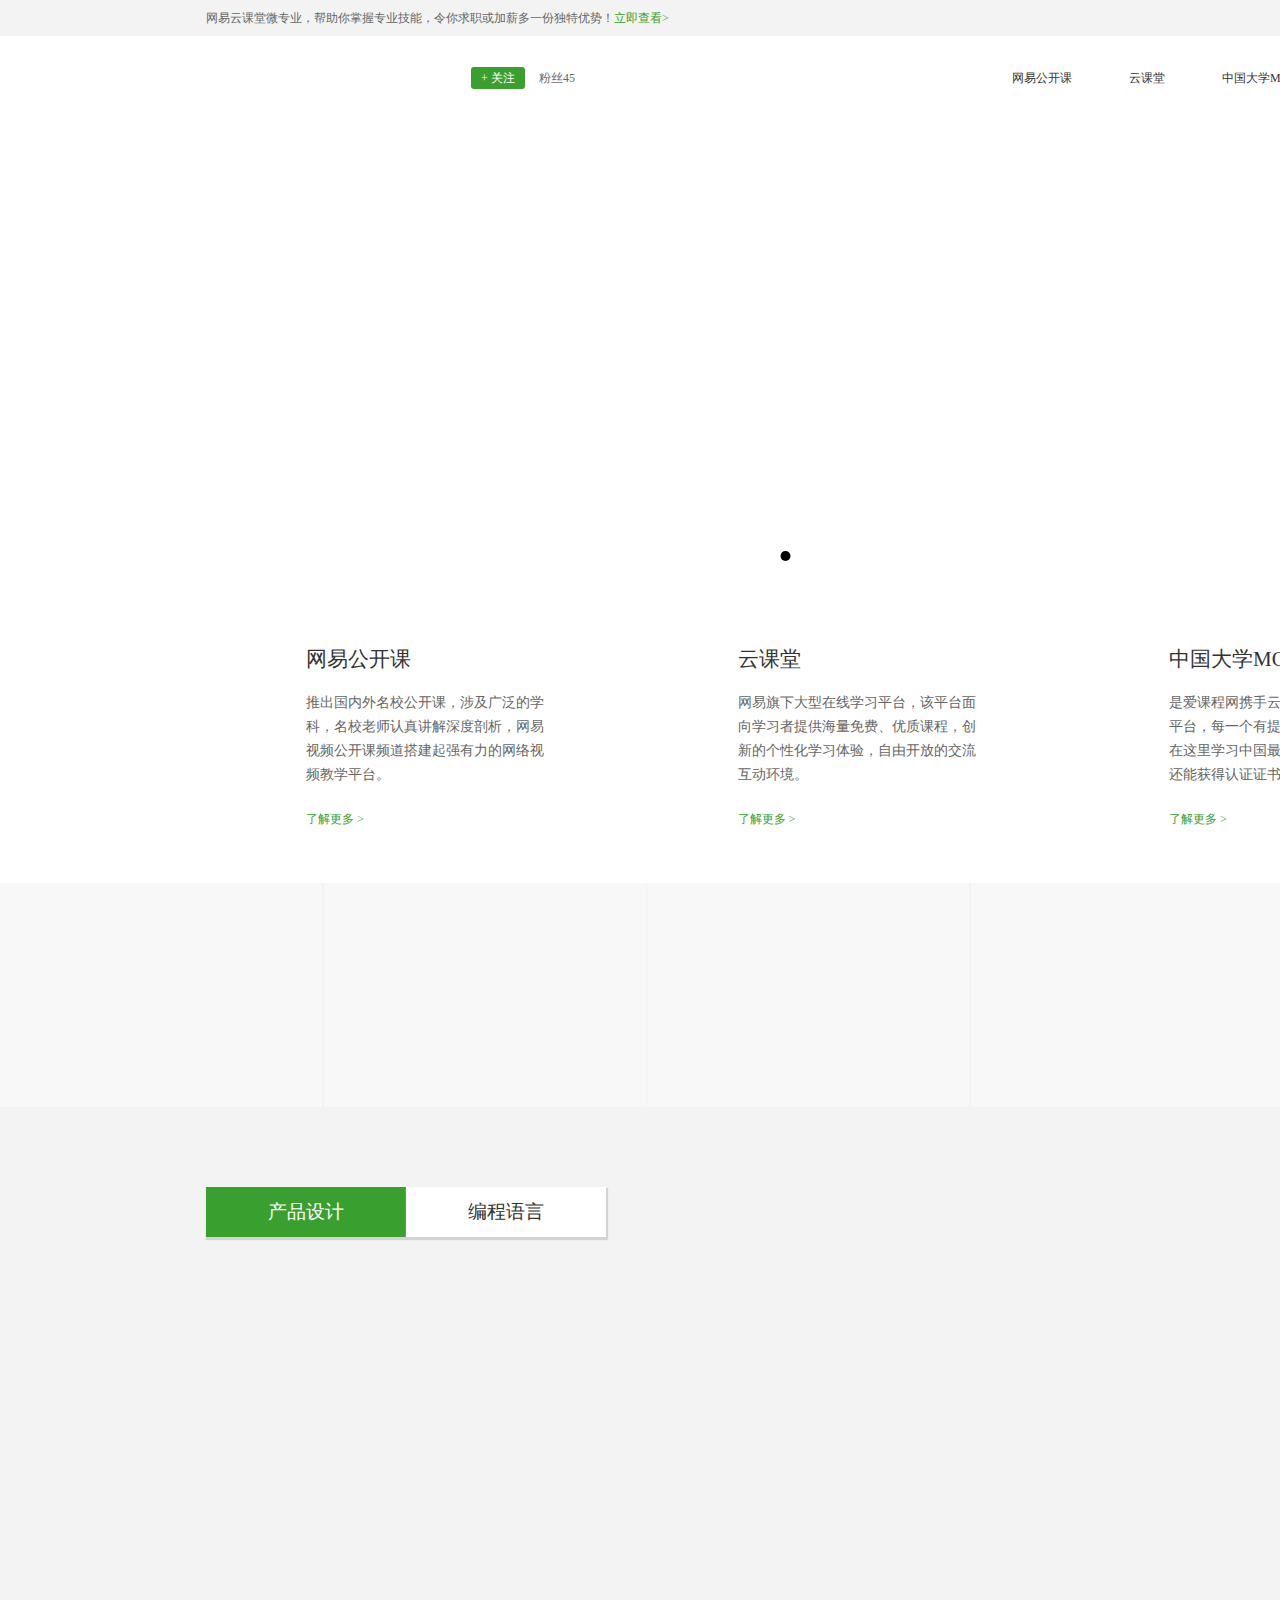
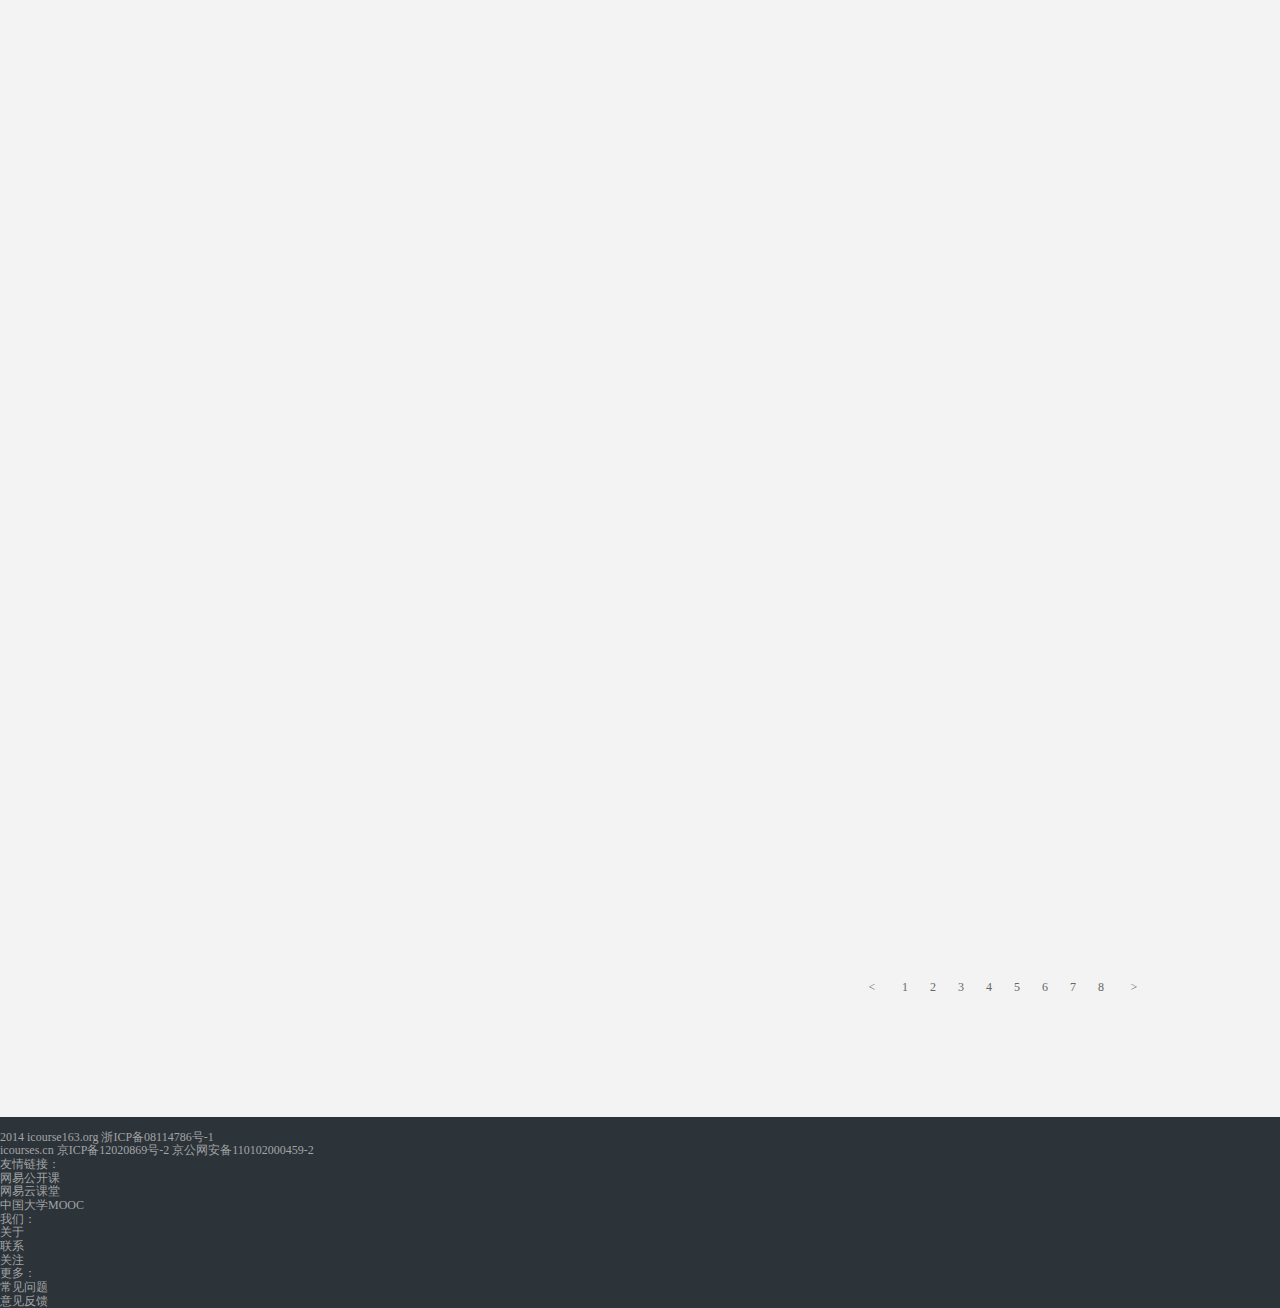
==== commit 670278d1: "qiniu" ====
--- a/大作业.html
+++ b/大作业.html
@@ -27,7 +27,7 @@
 		</div>
 	</div></div>
 	<div  id="d" class="lunbo"><a class="lunbo_a" href="http://open.163.com/" target="view_window" onmouseover="mOver(this)" onmouseout="mOut(this)">
-		<img class="lunbo_jpg" src="css/img/轮播1.jpg" alt=""></a>
+		<img class="lunbo_jpg" src="http://odqrz0v3j.bkt.clouddn.com/轮播1.jpg" alt=""></a>
 		<div class="lunbo_dian">
 			<span class="bianse" id="sp1"></span>
 			<span id="sp2"></span>
@@ -216,14 +216,14 @@
                     diannum[2].className='bianse';
                 };
             thttp.setAttribute('href',hhh);//改写网址
-            tjpg.setAttribute('src','css/img/轮播' + num +'.jpg');//改写轮播图片
+            tjpg.setAttribute('src','http://odqrz0v3j.bkt.clouddn.com/轮播' + num +'.jpg') //轮播图片
             diannum.className += 'bianse';
              fadeout(document);
 
         var spand = document.getElementsByTagName('span');
         spand[0].addEventListener('mouseover',function(){ 
             clearInterval(lunbo);
-            tjpg.setAttribute('src','css/img/轮播1.jpg');
+            tjpg.setAttribute('src','http://odqrz0v3j.bkt.clouddn.com/轮播1.jpg');
             spand[0].setAttribute('class','bianse');
             spand[1].setAttribute('class','wuse');
             spand[2].setAttribute('class','wuse');
@@ -231,7 +231,7 @@
             num=1;},false);
         spand[1].addEventListener('mouseover',function(){ 
             clearInterval(lunbo);
-            tjpg.setAttribute('src','css/img/轮播2.jpg');
+            tjpg.setAttribute('src','http://odqrz0v3j.bkt.clouddn.com/轮播2.jpg');
             spand[0].setAttribute('class','wuse');
             spand[1].setAttribute('class','bianse');
             spand[2].setAttribute('class','wuse');
@@ -239,7 +239,7 @@
             num=2;},false);
         spand[2].addEventListener('mouseover',function(){ 
             clearInterval(lunbo);
-            tjpg.setAttribute('src','css/img/轮播3.jpg');
+            tjpg.setAttribute('src','http://odqrz0v3j.bkt.clouddn.com/轮播3.jpg');
             spand[1].setAttribute('class','wuse');
             spand[0].setAttribute('class','wuse');
             spand[2].setAttribute('class','bianse');
--- a/css/Widescreen.css
+++ b/css/Widescreen.css
@@ -55,7 +55,7 @@
 
 	}
 	.top2_EDU{
-		background-image: url("img/img.png");
+		background-image: url("http://odqrz0v3j.bkt.clouddn.com/img.png");
 		background-repeat: no-repeat;
 		background-position: 0 0px;
 		height: 22px;
@@ -102,7 +102,7 @@
 	color: #39a030;
 	}
 	.top2_sousuo{
-	background-image: url("img/img.png");
+	background-image: url("http://odqrz0v3j.bkt.clouddn.com/img.png");
 	background-repeat: no-repeat;
 	background-position: 0 -123px;
 	height: 18px;
@@ -147,7 +147,7 @@
 	flex-graw:1;
 	}
 	.sanlie_bgimg{
-		background-image: url("img/img.png");
+		background-image: url("http://odqrz0v3j.bkt.clouddn.com/img.png");
 		background-repeat: no-repeat;
 		height: 80px;
 		width: 80px;	
@@ -192,7 +192,7 @@
 		/*width: 322px;
 		height: 224px;*/
 		background-color: #f8f8f8;
-		background-image: url("img/five.png");
+		background-image: url("http://odqrz0v3j.bkt.clouddn.com/five.png");
 		background-repeat: no-repeat;
 		width: 320px;	
 		height: 220px;
@@ -316,7 +316,7 @@
 	}
 	.onepeople{
 		margin-top: 10px;
-		background-image: url(img/img.png); 
+		background-image: url(http://odqrz0v3j.bkt.clouddn.com/img.png); 
 		display:inline-block;
 		/* width: auto; */
 		border:1px solid #ddd;
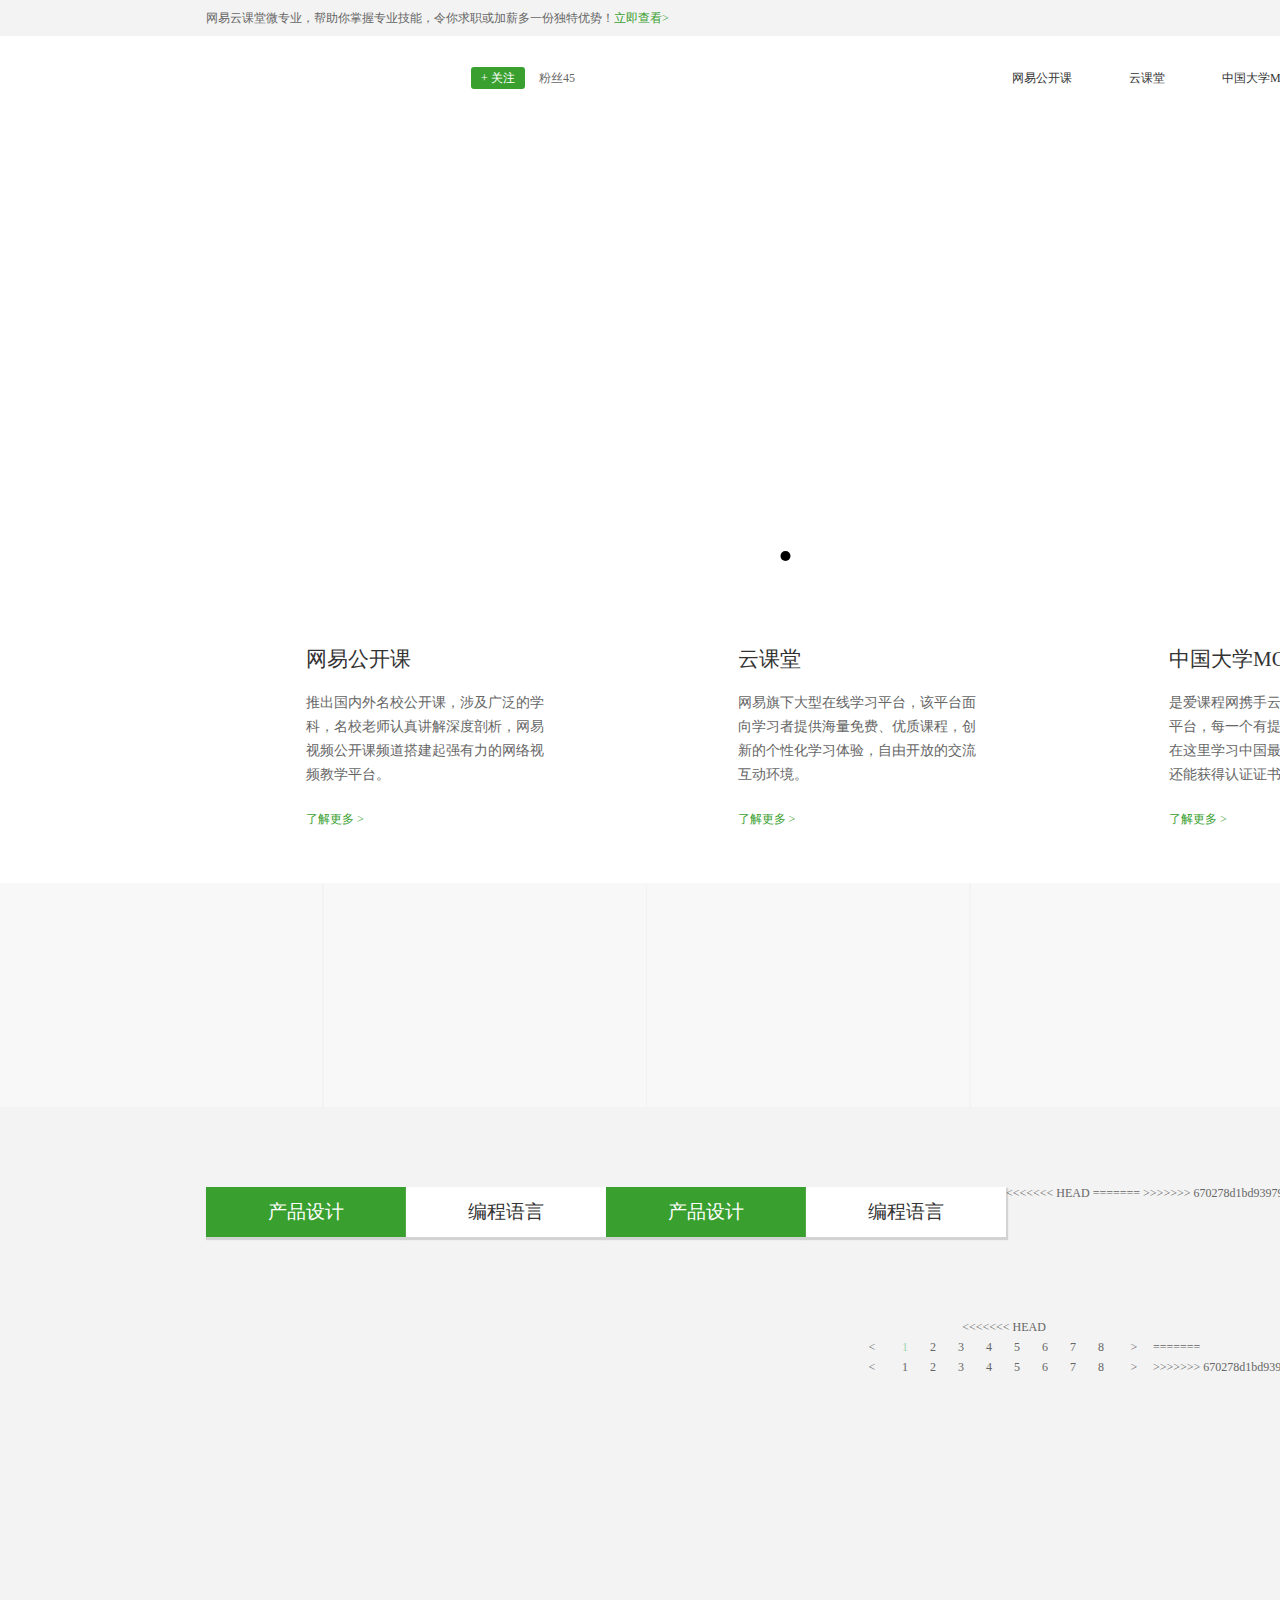
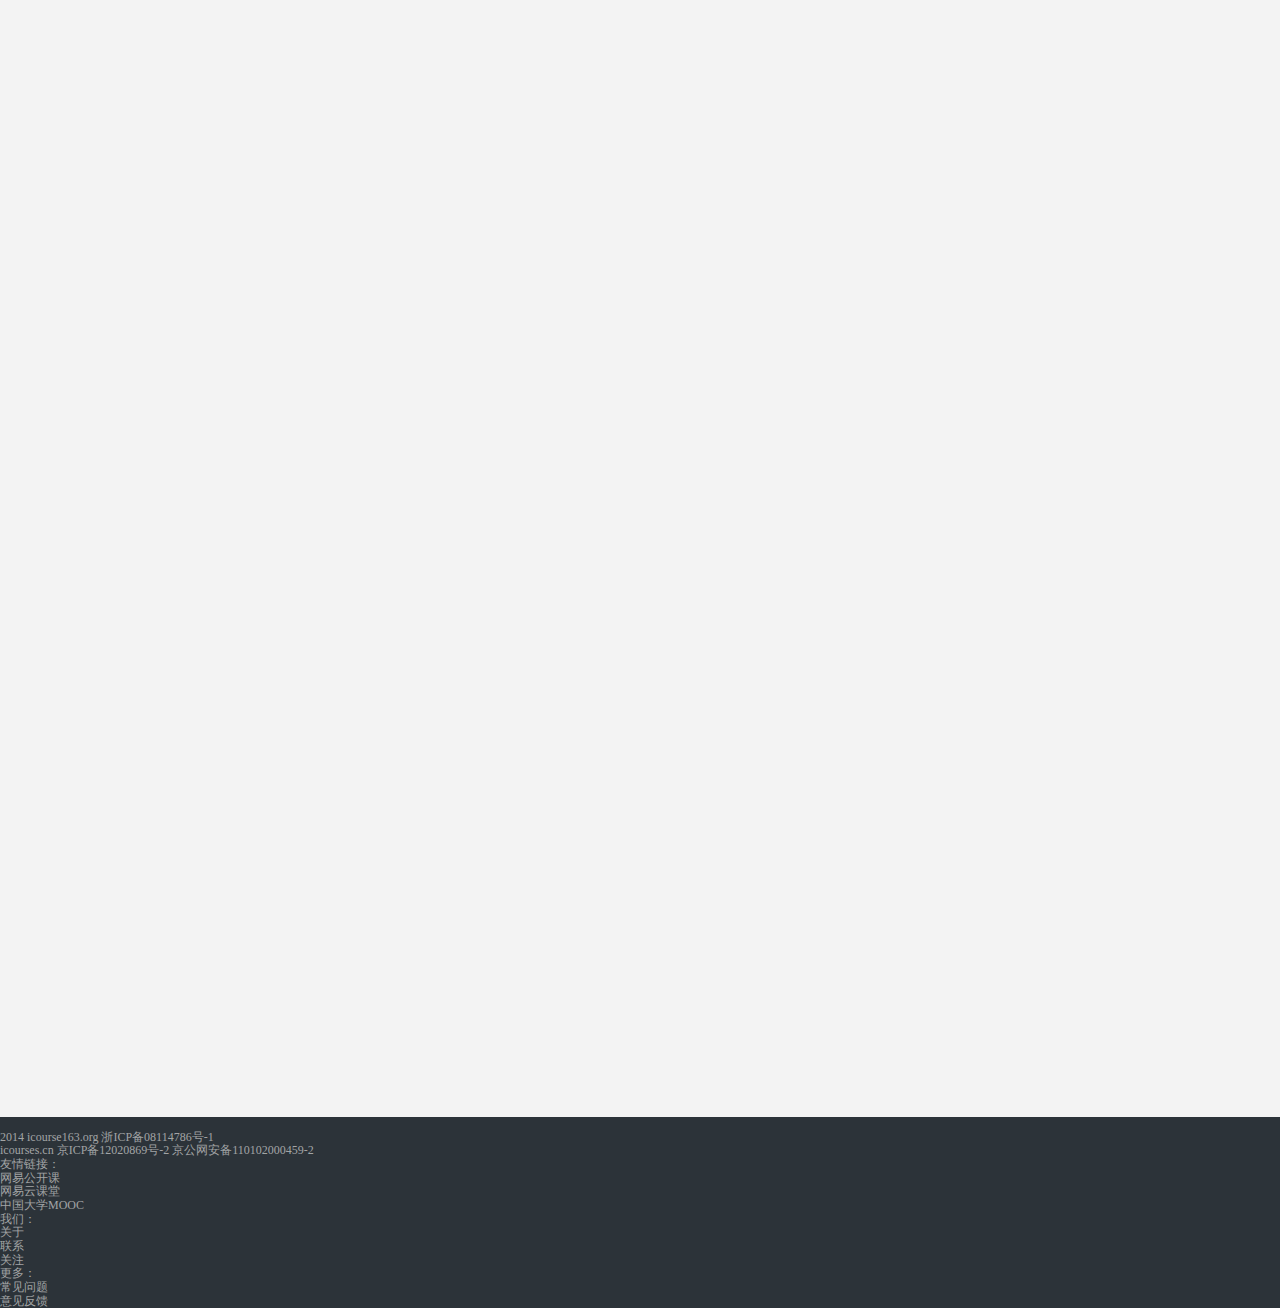
==== commit e763ac27: "922" ====
--- a/大作业.html
+++ b/大作业.html
@@ -2,10 +2,11 @@
 <html lang="en">
 <head>
 	<meta charset="UTF-8">
+    <meta http-equiv=“X-UA-Compatible” content=“IE=8″>
 	<title>网易大作业</title>
 	<link rel="stylesheet" type="text/css" href="css/reset.css">
 	<link rel="stylesheet" type="text/css" href="css/Widescreen.css">
-
+<!--      <script src="css/IE8.js" type="text/javascript"></script> -->
 </head>
 <body>
 	<div class="body2">
@@ -59,8 +60,13 @@
 
 <div class="middle ajx">
 	<div class="midtop">
+<<<<<<< HEAD
+	<div class="prod_design midp" aname="midpp" onclick="getprod()"><a href="#midpp"><p>产品设计</p></a></div>
+	<div class="prog_language midp" onclick="getprog()" ><a href="#midpp"><p>编程语言</p></a></div>
+=======
 	<div class="prod_design midp" aname="midpp"><a href="#midpp"><p>产品设计</p></a></div>
 	<div class="prog_language midp"><a href="#midpp"><p>编程语言</p></a></div>
+>>>>>>> 670278d1bd93979fffc9e1faadcdae462f708b55
 	</div>
 	<div class="midclass" id="midclass">
     <div id="deletdiv">
@@ -77,6 +83,19 @@
         </div> -->
     </div>
 	<div class="pages">
+<<<<<<< HEAD
+        <ul class=''>
+            <li onclick="getEventTrigger(event,lb)" class="pgsl1 fanye" > < </li>
+            <li onclick="getEventTrigger(event,lb)" class="pgsl fanye pgc" > 1 </li>
+            <li onclick="getEventTrigger(event,lb)" class="pgsl fanye"> 2 </li>
+            <li onclick="getEventTrigger(event,lb)" class="pgsl fanye"> 3 </li>
+            <li onclick="getEventTrigger(event,lb)" class="pgsl fanye"> 4 </li>
+            <li onclick="getEventTrigger(event,lb)" class="pgsl fanye"> 5 </li>
+            <li onclick="getEventTrigger(event,lb)" class="pgsl fanye"> 6 </li>
+            <li onclick="getEventTrigger(event,lb)" class="pgsl fanye"> 7 </li>
+            <li onclick="getEventTrigger(event,lb)" class="pgsl fanye"> 8 </li>
+            <li onclick="getEventTrigger(event,lb)" class="pgsl1 fanye"> > </li>
+=======
         <ul>
             <li onmousedown="getEventTrigger(event)" class="pgsl1 fanye" > < </li>
             <li onmousedown="getEventTrigger(event)" class="pgsl fanye"> 1 </li>
@@ -88,6 +107,7 @@
             <li onmousedown="getEventTrigger(event)" class="pgsl fanye"> 7 </li>
             <li onmousedown="getEventTrigger(event)" class="pgsl fanye"> 8 </li>
             <li onmousedown="getEventTrigger(event)" class="pgsl1 fanye"> > </li>
+>>>>>>> 670278d1bd93979fffc9e1faadcdae462f708b55
         </ul>
     </div>
 	</div>
@@ -276,7 +296,11 @@
 
 
         //ajax 获取课程列表
+<<<<<<< HEAD
+        function page10(i,type){
+=======
         function page10(i){
+>>>>>>> 670278d1bd93979fffc9e1faadcdae462f708b55
             var i;
         var xhr = new XMLHttpRequest();
         xhr.onreadystatechange = function(callback){
@@ -290,7 +314,11 @@
             //return fail(xhr.status);
         }}};
 
+<<<<<<< HEAD
+        xhr.open('get','http://study.163.com/webDev/couresByCategory.htm'+'?' + 'pageNo='+ i +'&psize=20&type='+ type ,true);
+=======
         xhr.open('get','http://study.163.com/webDev/couresByCategory.htm'+'?' + 'pageNo='+ i +'&psize=20&type=10',true);
+>>>>>>> 670278d1bd93979fffc9e1faadcdae462f708b55
         //xhr.setRequestHeader()
         xhr.send();
         function success(obj){
@@ -358,6 +386,63 @@
  //          fdiv.appendChild(div);
   //          midclass.innerHTML = ' ';
         }
+<<<<<<< HEAD
+page10(1,10);
+        var lb=10;
+
+        function getprod(){//课程类别产品设计
+        deletdiv.innerHTML="";
+        lb=10;
+        page10(1,lb)
+        return lb;
+        }
+
+        function getprog(){//课程类别编程语言
+        deletdiv.innerHTML="";
+        lb=20;
+        page10(1,lb)
+        return lb;
+        }
+        var qye=1;
+        function getEventTrigger(event,lb){//翻页
+        var yeshu = document.getElementsByClassName('fanye');
+        x=event.target;//锚点选中的元素
+        ye=x.innerText;
+        console.log(yeshu[ye]);
+        
+        if(qye == undefined){        
+        ;
+        //alert(qye);
+        }
+        if(ye === '<'){//往前翻页
+            ye = qye-1;
+        if(ye==0){
+            ye=1;
+            return false;
+        }
+        };
+        if(ye === '>'){//往后翻页
+            if(ye == 7){
+            ye=7;
+            return false;
+        }
+            ye = qye*1+1;
+        }
+        deletdiv.innerHTML="";
+        page10(ye,lb);
+        yee=ye*1;
+        if(yee>8){
+             yee=8;
+        }
+        for(var i=1;i<9;i++){ //更改当前页数字的样式
+            yeshu[i].className = 'pgsl fanye'
+            }
+            yeshu[yee].className = 'pgsl fanye pgc';
+            console.log( yeshu[ye])
+            qye=ye;
+        }
+
+=======
 page10(1);
       
         function getEventTrigger(event){
@@ -381,6 +466,7 @@
  //           i = 
  //           page10(i)
  //       }
+>>>>>>> 670278d1bd93979fffc9e1faadcdae462f708b55
     </script>
 </body>
 </html>--- a/css/Widescreen.css
+++ b/css/Widescreen.css
@@ -357,7 +357,11 @@
 	.pages{
 	height: 20px;
 	width: 302px;
+<<<<<<< HEAD
+	/* background-color: #f3f3f3; */
+=======
 	background-color: #f3f3f3;
+>>>>>>> 670278d1bd93979fffc9e1faadcdae462f708b55
 	bottom: 120px;
 	right: 255px;
 	position: absolute;
@@ -383,4 +387,11 @@
 	.pgsl:hover,.pgsl1:hover{
 		background-color: #9dd8b1;
 		color: white;
-	};+<<<<<<< HEAD
+	}
+	.pgc{
+	color: #9dd8b1;	
+	}
+=======
+	};
+>>>>>>> 670278d1bd93979fffc9e1faadcdae462f708b55
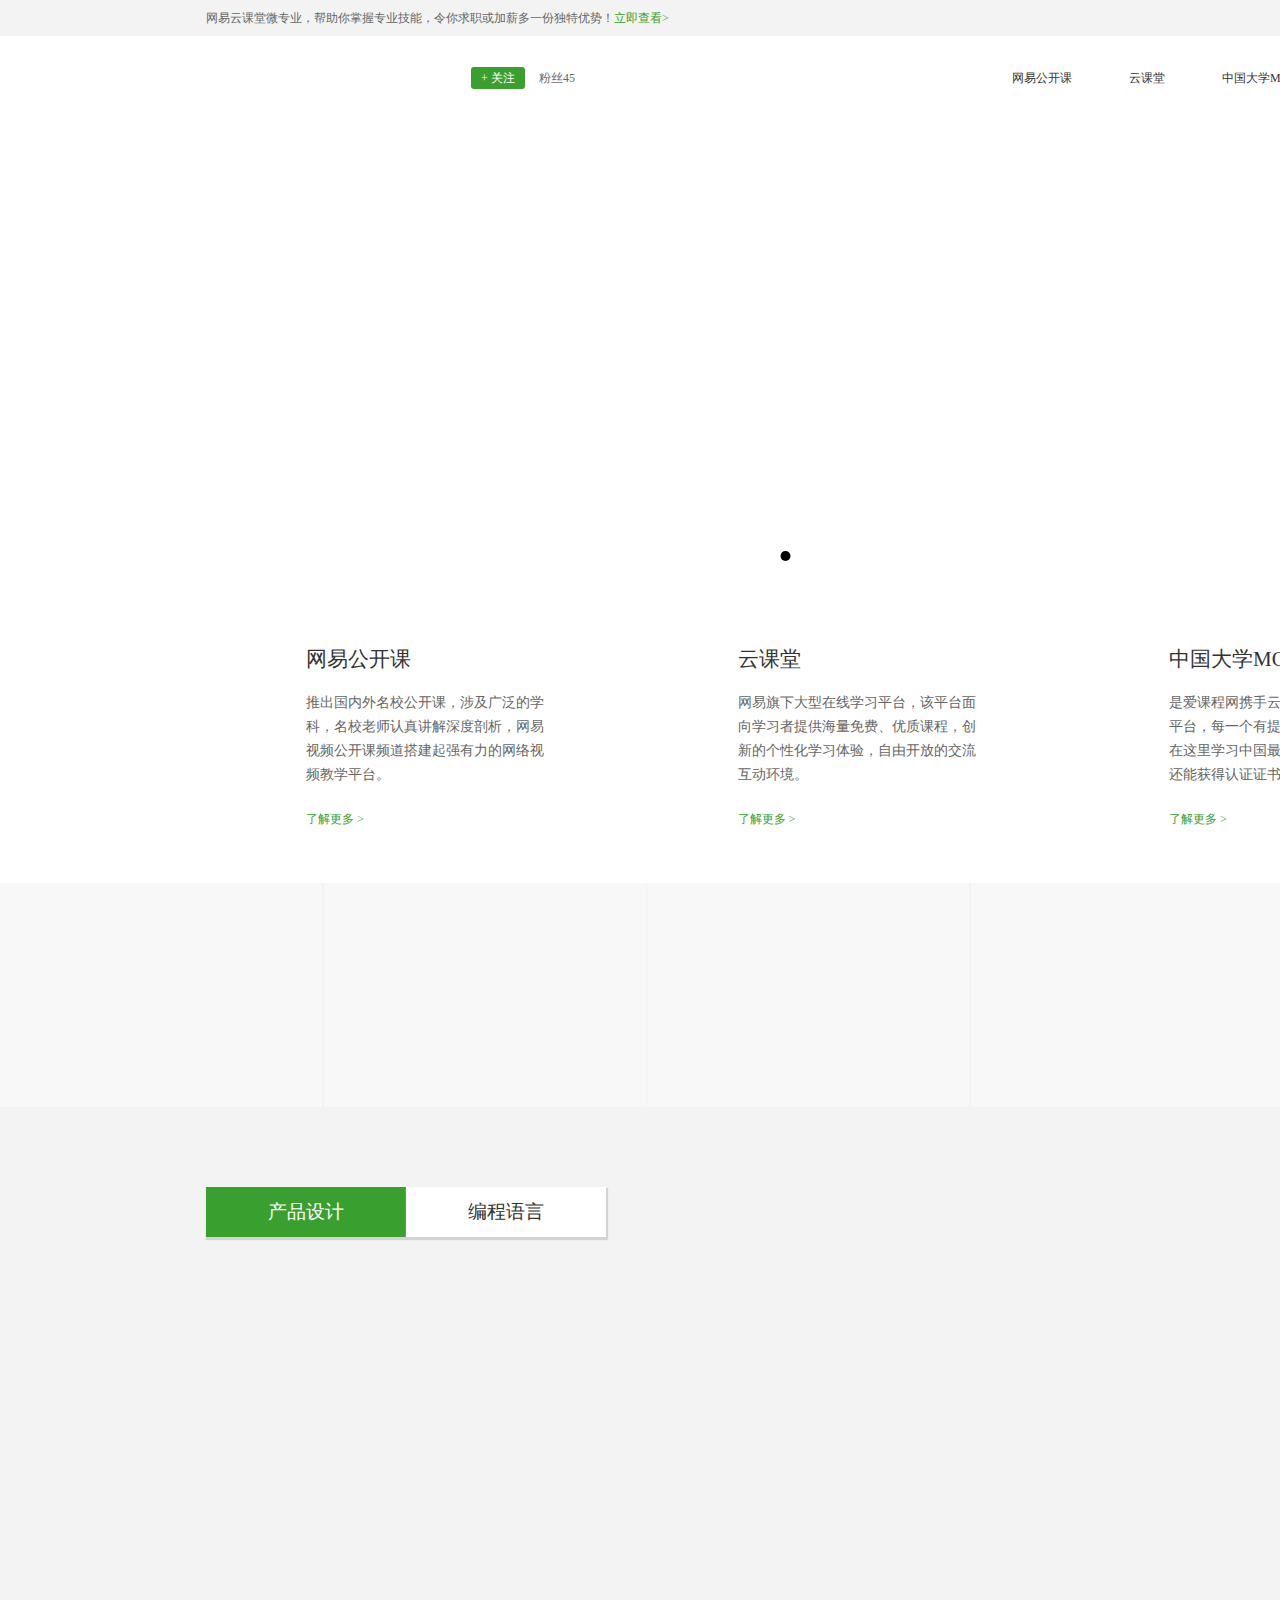
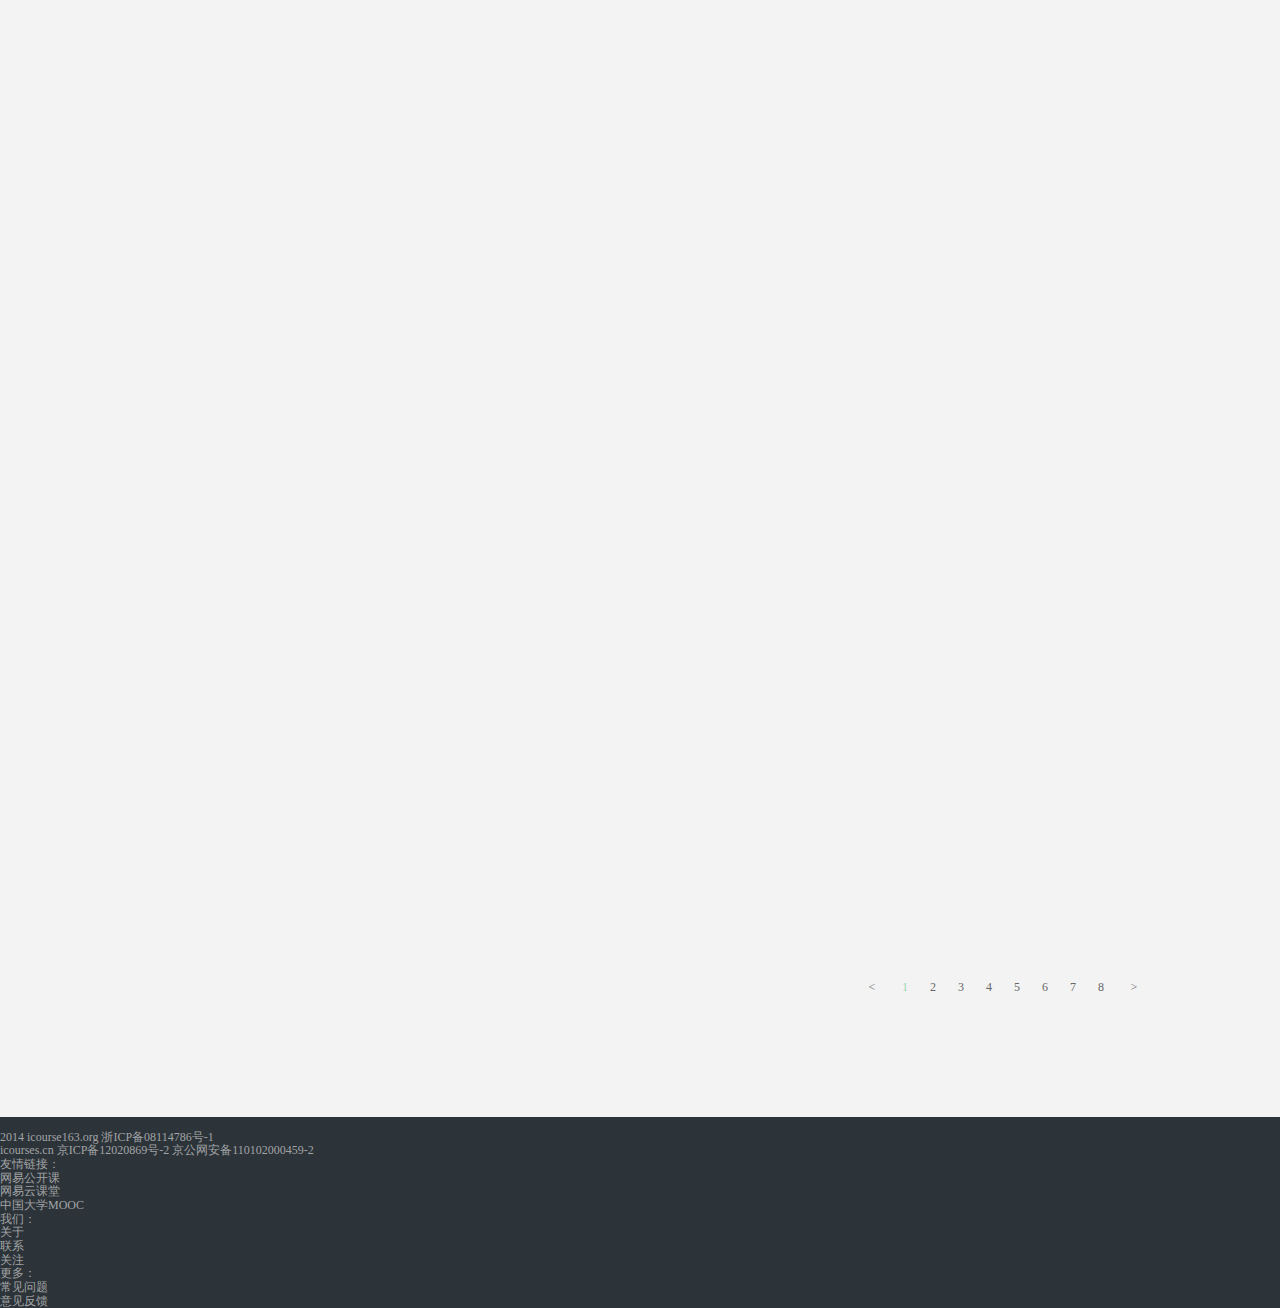
==== commit 9a7a59e2: "922" ====
--- a/大作业.html
+++ b/大作业.html
@@ -60,13 +60,8 @@
 
 <div class="middle ajx">
 	<div class="midtop">
-<<<<<<< HEAD
 	<div class="prod_design midp" aname="midpp" onclick="getprod()"><a href="#midpp"><p>产品设计</p></a></div>
 	<div class="prog_language midp" onclick="getprog()" ><a href="#midpp"><p>编程语言</p></a></div>
-=======
-	<div class="prod_design midp" aname="midpp"><a href="#midpp"><p>产品设计</p></a></div>
-	<div class="prog_language midp"><a href="#midpp"><p>编程语言</p></a></div>
->>>>>>> 670278d1bd93979fffc9e1faadcdae462f708b55
 	</div>
 	<div class="midclass" id="midclass">
     <div id="deletdiv">
@@ -83,7 +78,6 @@
         </div> -->
     </div>
 	<div class="pages">
-<<<<<<< HEAD
         <ul class=''>
             <li onclick="getEventTrigger(event,lb)" class="pgsl1 fanye" > < </li>
             <li onclick="getEventTrigger(event,lb)" class="pgsl fanye pgc" > 1 </li>
@@ -95,19 +89,6 @@
             <li onclick="getEventTrigger(event,lb)" class="pgsl fanye"> 7 </li>
             <li onclick="getEventTrigger(event,lb)" class="pgsl fanye"> 8 </li>
             <li onclick="getEventTrigger(event,lb)" class="pgsl1 fanye"> > </li>
-=======
-        <ul>
-            <li onmousedown="getEventTrigger(event)" class="pgsl1 fanye" > < </li>
-            <li onmousedown="getEventTrigger(event)" class="pgsl fanye"> 1 </li>
-            <li onmousedown="getEventTrigger(event)" class="pgsl fanye"> 2 </li>
-            <li onmousedown="getEventTrigger(event)" class="pgsl fanye"> 3 </li>
-            <li onmousedown="getEventTrigger(event)" class="pgsl fanye"> 4 </li>
-            <li onmousedown="getEventTrigger(event)" class="pgsl fanye"> 5 </li>
-            <li onmousedown="getEventTrigger(event)" class="pgsl fanye"> 6 </li>
-            <li onmousedown="getEventTrigger(event)" class="pgsl fanye"> 7 </li>
-            <li onmousedown="getEventTrigger(event)" class="pgsl fanye"> 8 </li>
-            <li onmousedown="getEventTrigger(event)" class="pgsl1 fanye"> > </li>
->>>>>>> 670278d1bd93979fffc9e1faadcdae462f708b55
         </ul>
     </div>
 	</div>
@@ -296,11 +277,7 @@
 
 
         //ajax 获取课程列表
-<<<<<<< HEAD
         function page10(i,type){
-=======
-        function page10(i){
->>>>>>> 670278d1bd93979fffc9e1faadcdae462f708b55
             var i;
         var xhr = new XMLHttpRequest();
         xhr.onreadystatechange = function(callback){
@@ -314,11 +291,7 @@
             //return fail(xhr.status);
         }}};
 
-<<<<<<< HEAD
         xhr.open('get','http://study.163.com/webDev/couresByCategory.htm'+'?' + 'pageNo='+ i +'&psize=20&type='+ type ,true);
-=======
-        xhr.open('get','http://study.163.com/webDev/couresByCategory.htm'+'?' + 'pageNo='+ i +'&psize=20&type=10',true);
->>>>>>> 670278d1bd93979fffc9e1faadcdae462f708b55
         //xhr.setRequestHeader()
         xhr.send();
         function success(obj){
@@ -386,7 +359,6 @@
  //          fdiv.appendChild(div);
   //          midclass.innerHTML = ' ';
         }
-<<<<<<< HEAD
 page10(1,10);
         var lb=10;
 
@@ -421,7 +393,7 @@
             return false;
         }
         };
-        if(ye === '>'){//往后翻页
+        if(ye === '>'){//往后
             if(ye == 7){
             ye=7;
             return false;
@@ -442,31 +414,6 @@
             qye=ye;
         }
 
-=======
-page10(1);
-      
-        function getEventTrigger(event){
-        var yeshu = document.getElementsByClassName('fanye');
-        x=event.target;
-        ye=x.innerText;
-        console.log(yeshu[ye]);
-        if(ye === '<'){
-        ye = qye-1;
-        };
-        if(ye === '>'){
-        ye = qye+1;
-        }
-        deletdiv.innerHTML="";
-        page10(ye);
-        qye=ye;
-
-        }
-       
- //       var fanye = function( yeshu[0].innerText){
- //           i = 
- //           page10(i)
- //       }
->>>>>>> 670278d1bd93979fffc9e1faadcdae462f708b55
     </script>
 </body>
 </html>--- a/css/Widescreen.css
+++ b/css/Widescreen.css
@@ -357,11 +357,7 @@
 	.pages{
 	height: 20px;
 	width: 302px;
-<<<<<<< HEAD
 	/* background-color: #f3f3f3; */
-=======
-	background-color: #f3f3f3;
->>>>>>> 670278d1bd93979fffc9e1faadcdae462f708b55
 	bottom: 120px;
 	right: 255px;
 	position: absolute;
@@ -387,11 +383,7 @@
 	.pgsl:hover,.pgsl1:hover{
 		background-color: #9dd8b1;
 		color: white;
-<<<<<<< HEAD
 	}
 	.pgc{
 	color: #9dd8b1;	
-	}
-=======
-	};
->>>>>>> 670278d1bd93979fffc9e1faadcdae462f708b55
+	}